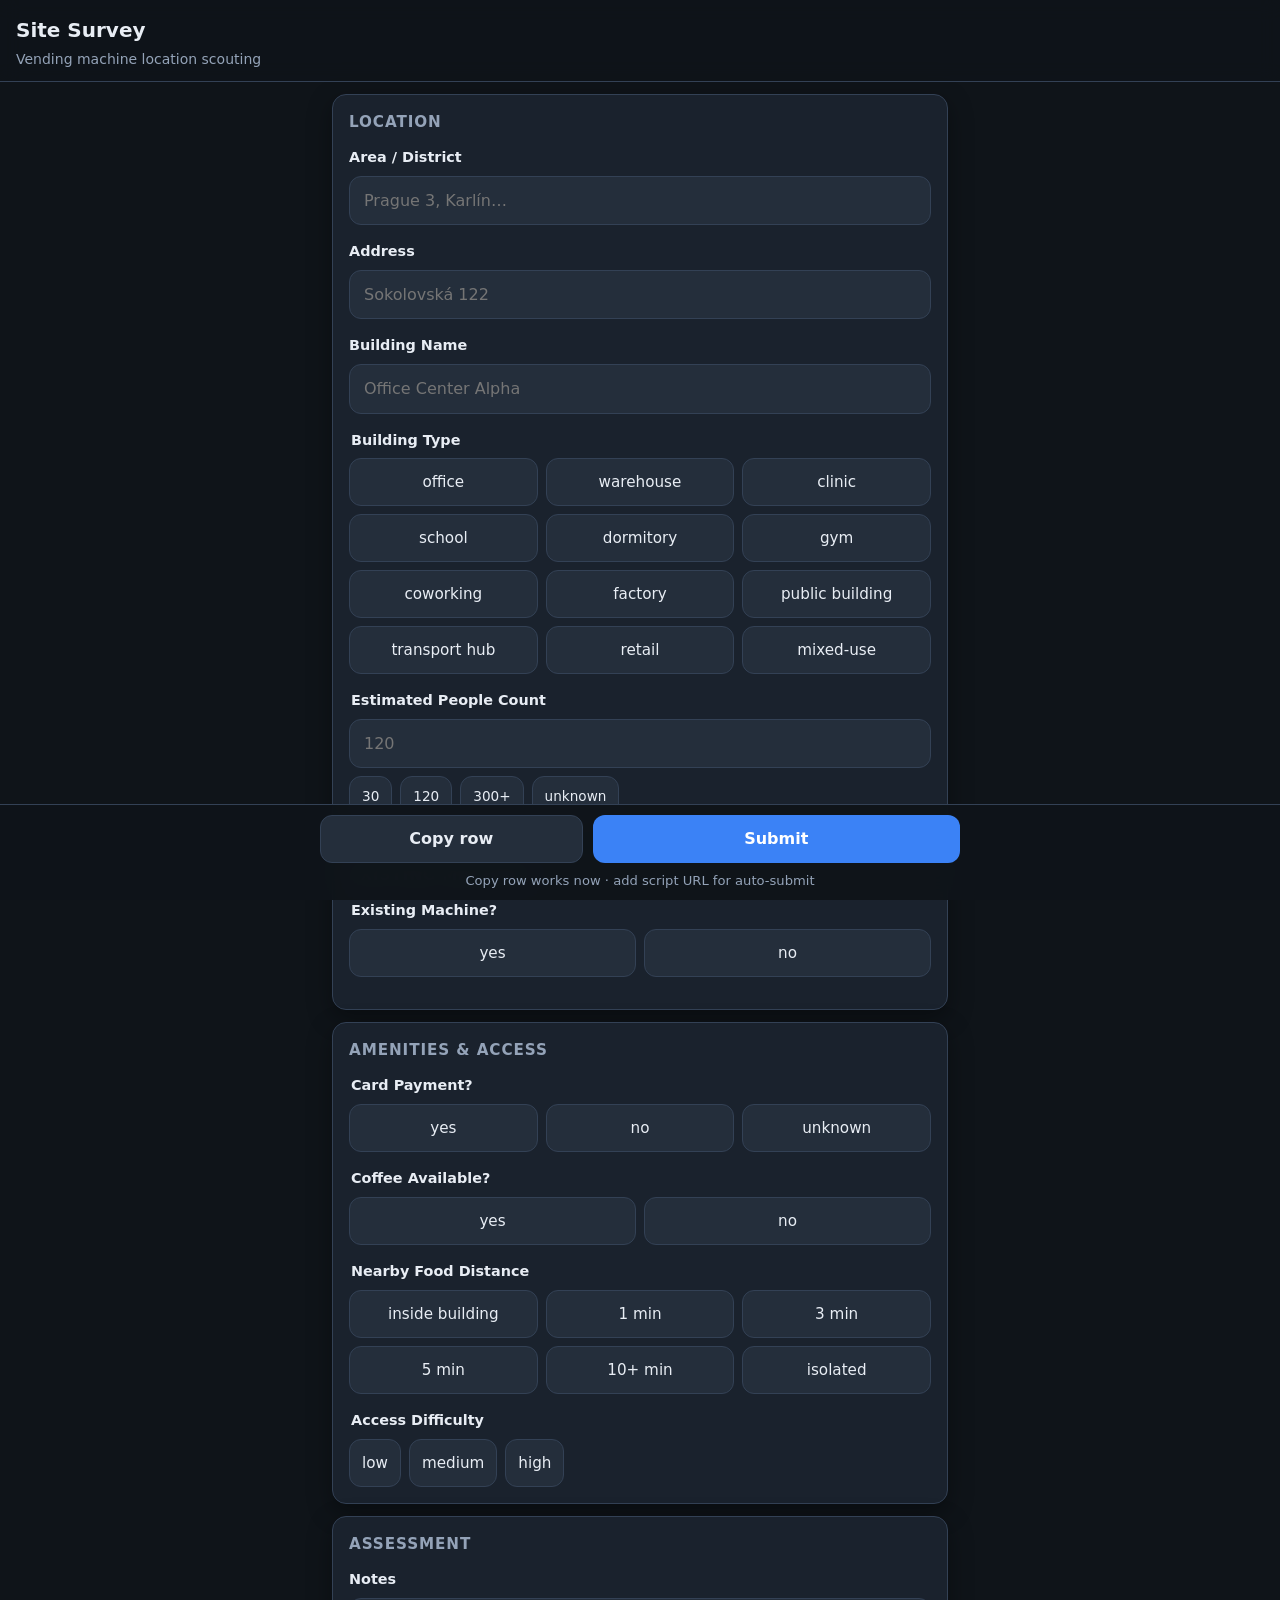
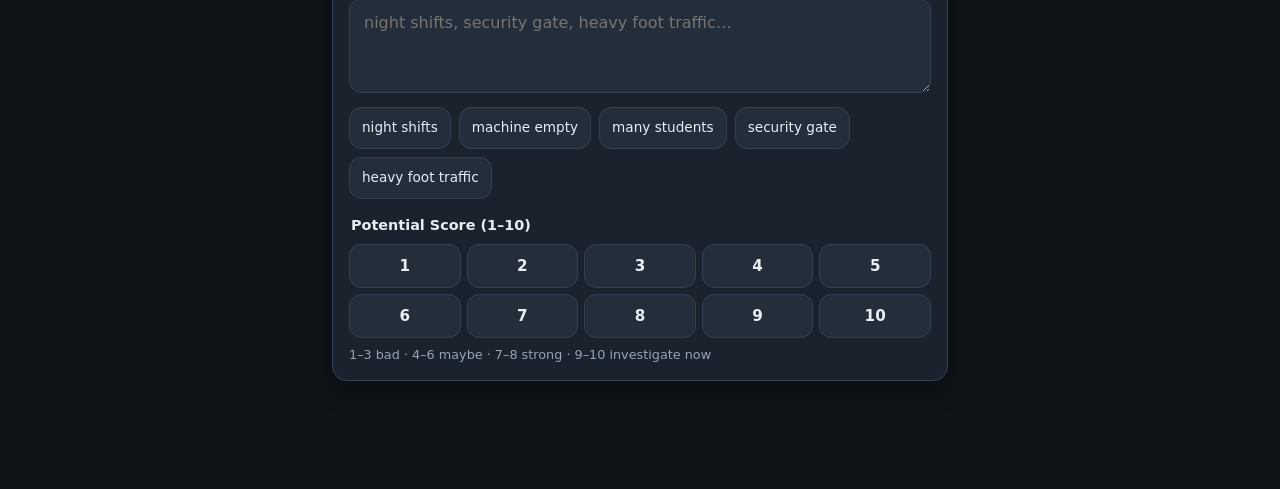
==== index.html @ 3f116559 "Add mobile vending site survey form" ====
<!DOCTYPE html>
<html lang="en">
<head>
  <meta charset="UTF-8">
  <meta name="viewport" content="width=device-width, initial-scale=1, viewport-fit=cover">
  <meta name="theme-color" content="#0f1419">
  <meta name="apple-mobile-web-app-capable" content="yes">
  <meta name="apple-mobile-web-app-status-bar-style" content="black-translucent">
  <title>Vending Site Survey</title>
  <link rel="stylesheet" href="assets/style.css">
</head>
<body>
  <header class="topbar">
    <div class="topbar-inner">
      <h1>Site Survey</h1>
      <p class="subtitle">Vending machine location scouting</p>
    </div>
    <div class="draft-badge hidden" id="draftBadge">Draft saved</div>
  </header>

  <main class="container">
    <form id="surveyForm" novalidate>
      <section class="card">
        <h2>Location</h2>

        <label class="field">
          <span class="label">Area / District</span>
          <input type="text" name="areaDistrict" autocomplete="address-level2" placeholder="Prague 3, Karlín…" required>
        </label>

        <label class="field">
          <span class="label">Address</span>
          <input type="text" name="address" autocomplete="street-address" placeholder="Sokolovská 122" required>
        </label>

        <label class="field">
          <span class="label">Building Name</span>
          <input type="text" name="buildingName" placeholder="Office Center Alpha">
        </label>

        <fieldset class="field">
          <legend class="label">Building Type</legend>
          <div class="chip-grid" data-name="buildingType" data-required="true">
            <button type="button" class="chip" data-value="office">office</button>
            <button type="button" class="chip" data-value="warehouse">warehouse</button>
            <button type="button" class="chip" data-value="clinic">clinic</button>
            <button type="button" class="chip" data-value="school">school</button>
            <button type="button" class="chip" data-value="dormitory">dormitory</button>
            <button type="button" class="chip" data-value="gym">gym</button>
            <button type="button" class="chip" data-value="coworking">coworking</button>
            <button type="button" class="chip" data-value="factory">factory</button>
            <button type="button" class="chip" data-value="public building">public building</button>
            <button type="button" class="chip" data-value="transport hub">transport hub</button>
            <button type="button" class="chip" data-value="retail">retail</button>
            <button type="button" class="chip" data-value="mixed-use">mixed-use</button>
          </div>
        </fieldset>

        <fieldset class="field">
          <legend class="label">Estimated People Count</legend>
          <input type="text" name="peopleCount" inputmode="numeric" placeholder="120">
          <div class="chip-row compact" data-name="peopleCountQuick">
            <button type="button" class="chip chip-sm" data-value="30">30</button>
            <button type="button" class="chip chip-sm" data-value="120">120</button>
            <button type="button" class="chip chip-sm" data-value="300+">300+</button>
            <button type="button" class="chip chip-sm" data-value="unknown">unknown</button>
          </div>
        </fieldset>
      </section>

      <section class="card">
        <h2>Existing Machine</h2>

        <fieldset class="field">
          <legend class="label">Existing Machine?</legend>
          <div class="chip-row" data-name="existingMachine" data-required="true">
            <button type="button" class="chip chip-toggle" data-value="yes">yes</button>
            <button type="button" class="chip chip-toggle" data-value="no">no</button>
          </div>
        </fieldset>

        <div class="conditional hidden" id="existingMachineFields">
          <label class="field">
            <span class="label">Operator Name</span>
            <input type="text" name="operatorName" placeholder="Delikomat, Coca-Cola…">
            <div class="chip-row compact">
              <button type="button" class="chip chip-sm preset" data-target="operatorName" data-value="unknown">unknown</button>
              <button type="button" class="chip chip-sm preset" data-target="operatorName" data-value="none">none</button>
            </div>
          </label>

          <fieldset class="field">
            <legend class="label">Machine Quality (1–5)</legend>
            <div class="score-row" data-name="machineQuality">
              <button type="button" class="score-btn" data-value="1" title="terrible">1</button>
              <button type="button" class="score-btn" data-value="2" title="weak">2</button>
              <button type="button" class="score-btn" data-value="3" title="acceptable">3</button>
              <button type="button" class="score-btn" data-value="4" title="good">4</button>
              <button type="button" class="score-btn" data-value="5" title="excellent">5</button>
            </div>
            <p class="hint" id="qualityHint">Tap a score</p>
          </fieldset>
        </div>
      </section>

      <section class="card">
        <h2>Amenities & Access</h2>

        <fieldset class="field">
          <legend class="label">Card Payment?</legend>
          <div class="chip-row" data-name="cardPayment" data-required="true">
            <button type="button" class="chip chip-toggle" data-value="yes">yes</button>
            <button type="button" class="chip chip-toggle" data-value="no">no</button>
            <button type="button" class="chip chip-toggle" data-value="unknown">unknown</button>
          </div>
        </fieldset>

        <fieldset class="field">
          <legend class="label">Coffee Available?</legend>
          <div class="chip-row" data-name="coffeeAvailable" data-required="true">
            <button type="button" class="chip chip-toggle" data-value="yes">yes</button>
            <button type="button" class="chip chip-toggle" data-value="no">no</button>
          </div>
        </fieldset>

        <fieldset class="field">
          <legend class="label">Nearby Food Distance</legend>
          <div class="chip-grid" data-name="nearbyFood" data-required="true">
            <button type="button" class="chip" data-value="inside building">inside building</button>
            <button type="button" class="chip" data-value="1 min">1 min</button>
            <button type="button" class="chip" data-value="3 min">3 min</button>
            <button type="button" class="chip" data-value="5 min">5 min</button>
            <button type="button" class="chip" data-value="10+ min">10+ min</button>
            <button type="button" class="chip" data-value="isolated">isolated</button>
          </div>
        </fieldset>

        <fieldset class="field">
          <legend class="label">Access Difficulty</legend>
          <div class="chip-row" data-name="accessDifficulty" data-required="true">
            <button type="button" class="chip chip-level chip-low" data-value="low">low</button>
            <button type="button" class="chip chip-level chip-med" data-value="medium">medium</button>
            <button type="button" class="chip chip-level chip-high" data-value="high">high</button>
          </div>
        </fieldset>
      </section>

      <section class="card">
        <h2>Assessment</h2>

        <label class="field">
          <span class="label">Notes</span>
          <textarea name="notes" rows="3" placeholder="night shifts, security gate, heavy foot traffic…"></textarea>
          <div class="chip-row compact wrap">
            <button type="button" class="chip chip-sm note-tag" data-value="night shifts">night shifts</button>
            <button type="button" class="chip chip-sm note-tag" data-value="machine empty">machine empty</button>
            <button type="button" class="chip chip-sm note-tag" data-value="many students">many students</button>
            <button type="button" class="chip chip-sm note-tag" data-value="security gate">security gate</button>
            <button type="button" class="chip chip-sm note-tag" data-value="heavy foot traffic">heavy foot traffic</button>
          </div>
        </label>

        <fieldset class="field">
          <legend class="label">Potential Score (1–10)</legend>
          <div class="score-row score-row-wide" data-name="potentialScore" data-required="true">
            <button type="button" class="score-btn score-potential" data-value="1">1</button>
            <button type="button" class="score-btn score-potential" data-value="2">2</button>
            <button type="button" class="score-btn score-potential" data-value="3">3</button>
            <button type="button" class="score-btn score-potential" data-value="4">4</button>
            <button type="button" class="score-btn score-potential" data-value="5">5</button>
            <button type="button" class="score-btn score-potential" data-value="6">6</button>
            <button type="button" class="score-btn score-potential" data-value="7">7</button>
            <button type="button" class="score-btn score-potential" data-value="8">8</button>
            <button type="button" class="score-btn score-potential" data-value="9">9</button>
            <button type="button" class="score-btn score-potential" data-value="10">10</button>
          </div>
          <p class="hint" id="potentialHint">1–3 bad · 4–6 maybe · 7–8 strong · 9–10 investigate now</p>
        </fieldset>
      </section>
    </form>
  </main>

  <footer class="action-bar">
    <div class="action-inner">
      <button type="button" class="btn btn-ghost" id="copyRowBtn">Copy row</button>
      <button type="submit" class="btn btn-primary" id="submitBtn" form="surveyForm">Submit</button>
    </div>
    <p class="status" id="statusMsg" aria-live="polite"></p>
  </footer>

  <div class="toast hidden" id="toast"></div>

  <script src="assets/config.js"></script>
  <script src="assets/app.js"></script>
</body>
</html>
---- assets/style.css ----
:root {
  --bg: #0f1419;
  --surface: #1a222d;
  --surface-2: #242e3b;
  --border: #334155;
  --text: #e8edf4;
  --muted: #94a3b8;
  --accent: #3b82f6;
  --accent-pressed: #2563eb;
  --success: #22c55e;
  --warn: #f59e0b;
  --danger: #ef4444;
  --radius: 14px;
  --tap: 48px;
  --shadow: 0 8px 24px rgba(0, 0, 0, 0.35);
  --safe-bottom: env(safe-area-inset-bottom, 0px);
}

*,
*::before,
*::after {
  box-sizing: border-box;
}

html {
  -webkit-text-size-adjust: 100%;
}

body {
  margin: 0;
  font-family: system-ui, -apple-system, "Segoe UI", Roboto, sans-serif;
  background: var(--bg);
  color: var(--text);
  line-height: 1.45;
  padding-bottom: calc(96px + var(--safe-bottom));
}

.topbar {
  position: sticky;
  top: 0;
  z-index: 10;
  background: rgba(15, 20, 25, 0.92);
  backdrop-filter: blur(10px);
  border-bottom: 1px solid var(--border);
  padding: 16px 16px 12px;
}

.topbar-inner h1 {
  margin: 0;
  font-size: 1.25rem;
  font-weight: 700;
}

.subtitle {
  margin: 4px 0 0;
  color: var(--muted);
  font-size: 0.875rem;
}

.draft-badge {
  display: inline-block;
  margin-top: 8px;
  padding: 4px 10px;
  border-radius: 999px;
  background: var(--surface-2);
  color: var(--muted);
  font-size: 0.75rem;
}

.container {
  max-width: 640px;
  margin: 0 auto;
  padding: 12px 12px 0;
}

.card {
  background: var(--surface);
  border: 1px solid var(--border);
  border-radius: var(--radius);
  padding: 16px;
  margin-bottom: 12px;
  box-shadow: var(--shadow);
}

.card h2 {
  margin: 0 0 14px;
  font-size: 0.95rem;
  text-transform: uppercase;
  letter-spacing: 0.06em;
  color: var(--muted);
}

.field {
  display: block;
  margin-bottom: 16px;
}

.field:last-child {
  margin-bottom: 0;
}

.label,
legend.label {
  display: block;
  margin-bottom: 8px;
  font-size: 0.9rem;
  font-weight: 600;
}

fieldset.field {
  border: 0;
  padding: 0;
  margin: 0 0 16px;
}

input[type="text"],
textarea {
  width: 100%;
  min-height: var(--tap);
  padding: 12px 14px;
  border: 1px solid var(--border);
  border-radius: 12px;
  background: var(--surface-2);
  color: var(--text);
  font: inherit;
  font-size: 16px;
}

textarea {
  min-height: 88px;
  resize: vertical;
}

input:focus,
textarea:focus {
  outline: 2px solid var(--accent);
  outline-offset: 1px;
}

input.invalid,
.group-invalid .chip,
.group-invalid .score-btn {
  border-color: var(--danger);
}

.chip-grid,
.chip-row {
  display: flex;
  flex-wrap: wrap;
  gap: 8px;
}

.chip-grid {
  display: grid;
  grid-template-columns: repeat(2, minmax(0, 1fr));
}

.chip-row.compact {
  margin-top: 8px;
}

.chip-row.wrap {
  margin-top: 8px;
}

.chip,
.score-btn {
  min-height: var(--tap);
  padding: 10px 12px;
  border: 1px solid var(--border);
  border-radius: 12px;
  background: var(--surface-2);
  color: var(--text);
  font: inherit;
  font-size: 0.95rem;
  cursor: pointer;
  touch-action: manipulation;
  -webkit-tap-highlight-color: transparent;
  transition: background 0.12s, border-color 0.12s, transform 0.08s;
}

.chip-sm {
  min-height: 40px;
  font-size: 0.85rem;
}

.chip:active,
.score-btn:active {
  transform: scale(0.97);
}

.chip.selected,
.score-btn.selected {
  background: var(--accent);
  border-color: var(--accent-pressed);
  color: #fff;
  font-weight: 600;
}

.chip-toggle.selected[data-value="yes"],
.chip-low.selected {
  background: #166534;
  border-color: #15803d;
}

.chip-toggle.selected[data-value="no"],
.chip-high.selected {
  background: #991b1b;
  border-color: #b91c1c;
}

.chip-med.selected {
  background: #92400e;
  border-color: #b45309;
}

.chip-row:not(.compact) .chip-toggle {
  flex: 1;
}

.score-row {
  display: grid;
  grid-template-columns: repeat(5, 1fr);
  gap: 6px;
}

.score-row-wide {
  grid-template-columns: repeat(5, 1fr);
}

.score-btn {
  min-height: 44px;
  padding: 0;
  font-weight: 700;
}

.score-potential.selected[data-value="1"],
.score-potential.selected[data-value="2"],
.score-potential.selected[data-value="3"] {
  background: var(--danger);
  border-color: #dc2626;
}

.score-potential.selected[data-value="4"],
.score-potential.selected[data-value="5"],
.score-potential.selected[data-value="6"] {
  background: var(--warn);
  border-color: #d97706;
  color: #111;
}

.score-potential.selected[data-value="7"],
.score-potential.selected[data-value="8"] {
  background: #059669;
  border-color: #047857;
}

.score-potential.selected[data-value="9"],
.score-potential.selected[data-value="10"] {
  background: var(--success);
  border-color: #16a34a;
}

.hint {
  margin: 8px 0 0;
  font-size: 0.8rem;
  color: var(--muted);
}

.conditional.hidden {
  display: none;
}

.action-bar {
  position: fixed;
  left: 0;
  right: 0;
  bottom: 0;
  z-index: 20;
  background: rgba(15, 20, 25, 0.96);
  backdrop-filter: blur(12px);
  border-top: 1px solid var(--border);
  padding: 10px 12px calc(10px + var(--safe-bottom));
}

.action-inner {
  max-width: 640px;
  margin: 0 auto;
  display: grid;
  grid-template-columns: 1fr 1.4fr;
  gap: 10px;
}

.btn {
  min-height: var(--tap);
  border: 0;
  border-radius: 12px;
  font: inherit;
  font-size: 1rem;
  font-weight: 700;
  cursor: pointer;
  touch-action: manipulation;
}

.btn-primary {
  background: var(--accent);
  color: #fff;
}

.btn-primary:disabled {
  opacity: 0.55;
  cursor: not-allowed;
}

.btn-ghost {
  background: var(--surface-2);
  color: var(--text);
  border: 1px solid var(--border);
}

.status {
  max-width: 640px;
  margin: 8px auto 0;
  min-height: 1.2em;
  text-align: center;
  font-size: 0.82rem;
  color: var(--muted);
}

.status.error {
  color: #fca5a5;
}

.status.success {
  color: #86efac;
}

.toast {
  position: fixed;
  left: 50%;
  bottom: calc(88px + var(--safe-bottom));
  transform: translateX(-50%);
  background: var(--surface-2);
  border: 1px solid var(--border);
  color: var(--text);
  padding: 10px 16px;
  border-radius: 999px;
  font-size: 0.9rem;
  box-shadow: var(--shadow);
  z-index: 30;
  white-space: nowrap;
}

.hidden {
  display: none !important;
}

@media (min-width: 480px) {
  .chip-grid {
    grid-template-columns: repeat(3, minmax(0, 1fr));
  }
}
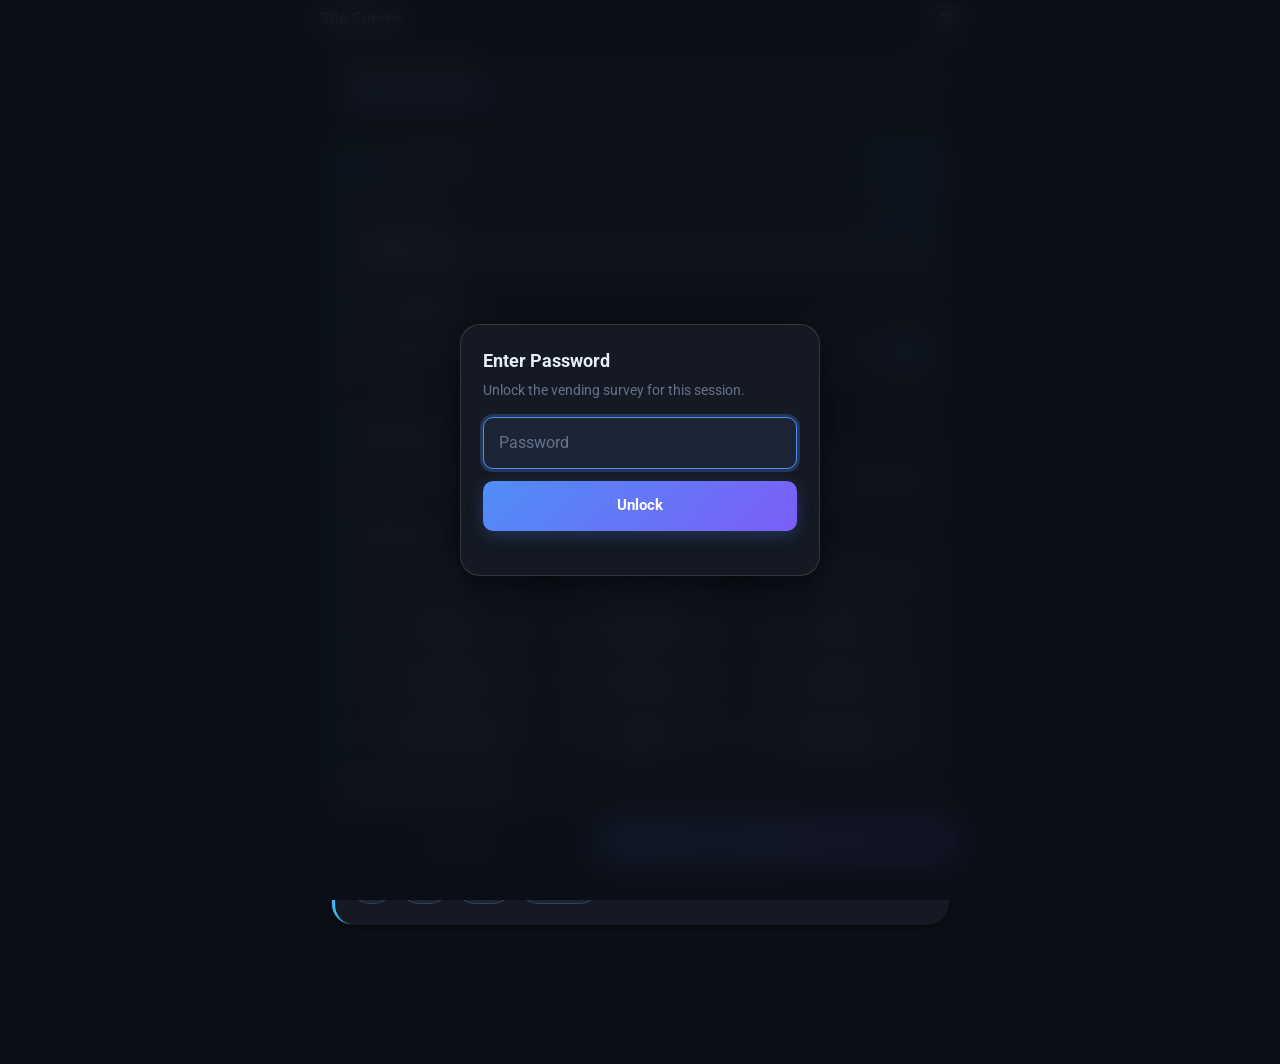
==== commit d9767427: "Update v1" ====
--- a/index.html
+++ b/index.html
@@ -3,38 +3,126 @@
 <head>
   <meta charset="UTF-8">
   <meta name="viewport" content="width=device-width, initial-scale=1, viewport-fit=cover">
-  <meta name="theme-color" content="#0f1419">
+  <meta name="theme-color" content="#0c0f16">
   <meta name="apple-mobile-web-app-capable" content="yes">
   <meta name="apple-mobile-web-app-status-bar-style" content="black-translucent">
   <title>Vending Site Survey</title>
+  <link rel="preconnect" href="https://fonts.googleapis.com">
+  <link rel="preconnect" href="https://fonts.gstatic.com" crossorigin>
+  <link href="https://fonts.googleapis.com/css2?family=Material+Symbols+Rounded:opsz,wght,FILL,GRAD@24,500,0,0&family=Roboto:wght@400;500;700;900&display=swap" rel="stylesheet">
   <link rel="stylesheet" href="assets/style.css">
 </head>
 <body>
+  <div class="auth-overlay hidden" id="authOverlay" role="dialog" aria-modal="true" aria-labelledby="authTitle">
+    <form class="auth-card" id="authForm">
+      <h2 id="authTitle">Enter Password</h2>
+      <p>Unlock the vending survey for this session.</p>
+      <input type="password" id="authPassword" autocomplete="current-password" placeholder="Password" required>
+      <button type="submit" class="btn btn-primary">Unlock</button>
+      <p class="auth-status" id="authStatus" aria-live="polite"></p>
+    </form>
+  </div>
+
   <header class="topbar">
     <div class="topbar-inner">
-      <h1>Site Survey</h1>
-      <p class="subtitle">Vending machine location scouting</p>
+      <div class="topbar-text">
+        <h1>Site Survey</h1>
+      </div>
+      <div class="draft-badge hidden" id="draftBadge">Draft saved</div>
+      <button type="button" class="settings-button" id="settingsToggle" aria-label="Open settings">
+        <span class="material-symbols-rounded">settings</span>
+      </button>
     </div>
-    <div class="draft-badge hidden" id="draftBadge">Draft saved</div>
   </header>
 
   <main class="container">
+    <section class="settings-panel hidden" id="settingsPanel" aria-label="Settings">
+      <div class="settings-header">
+        <div>
+          <h2>Settings</h2>
+          <p>Local preferences for this phone</p>
+        </div>
+      </div>
+
+      <label class="setting-row">
+        <span>
+          <strong>Required checks</strong>
+          <small>Block Next/Submit when required fields are empty</small>
+        </span>
+        <input type="checkbox" id="requiredCheckToggle" role="switch" checked>
+      </label>
+
+      <label class="setting-row">
+        <span>
+          <strong>Light mode</strong>
+          <small>Use brighter colors in daylight</small>
+        </span>
+        <input type="checkbox" id="themeToggle" role="switch">
+      </label>
+
+      <a class="settings-link" href="table.html">
+        <span>
+          <strong>Current table data</strong>
+          <small>Open Sheet1 rows on a separate page</small>
+        </span>
+        <span class="material-symbols-rounded">open_in_new</span>
+      </a>
+    </section>
+
     <form id="surveyForm" novalidate>
-      <section class="card">
-        <h2>Location</h2>
+      <div class="wizard-progress" aria-label="Survey progress">
+        <div class="progress-meta">
+          <span id="stepLabel">Step 1 of 4</span>
+          <span id="progressPercent">25%</span>
+        </div>
+        <div class="progress-track">
+          <div class="progress-fill" id="progressFill"></div>
+        </div>
+      </div>
+
+      <!-- Location -->
+      <section class="card card-location survey-step active" data-step-title="Location">
+        <div class="card-header">
+          <div class="card-icon loc" aria-hidden="true">
+            <span class="material-symbols-rounded">location_on</span>
+          </div>
+          <h2>Location</h2>
+        </div>
 
         <label class="field">
           <span class="label">Area / District</span>
-          <input type="text" name="areaDistrict" autocomplete="address-level2" placeholder="Prague 3, Karlín…" required>
+          <select name="areaDistrict" autocomplete="address-level2" required>
+            <option value="">Select area</option>
+            <option value="Prague 1">Prague 1</option>
+            <option value="Prague 2">Prague 2</option>
+            <option value="Prague 3">Prague 3</option>
+            <option value="Prague 4">Prague 4</option>
+            <option value="Prague 5">Prague 5</option>
+            <option value="Prague 6">Prague 6</option>
+            <option value="Prague 7">Prague 7</option>
+            <option value="Prague 8">Prague 8</option>
+            <option value="Prague 9">Prague 9</option>
+            <option value="Prague 10">Prague 10</option>
+            <option value="Karlin">Karlin</option>
+            <option value="Vysocany">Vysocany</option>
+            <option value="Smichov">Smichov</option>
+          </select>
         </label>
 
         <label class="field">
-          <span class="label">Address</span>
-          <input type="text" name="address" autocomplete="street-address" placeholder="Sokolovská 122" required>
+          <span class="label">GPS Coordinates</span>
+          <div class="input-action">
+            <input type="text" name="address" inputmode="decimal"
+                   placeholder="50.087465, 14.421254" required>
+            <button type="button" class="icon-action" id="gpsBtn" aria-label="Use current GPS location">
+              <span class="material-symbols-rounded">my_location</span>
+            </button>
+          </div>
+          <p class="hint">Uses phone GPS. Requires location permission.</p>
         </label>
 
         <label class="field">
-          <span class="label">Building Name</span>
+          <span class="label">Building Name <span style="font-weight:400;color:var(--muted)">(optional)</span></span>
           <input type="text" name="buildingName" placeholder="Office Center Alpha">
         </label>
 
@@ -49,7 +137,7 @@
             <button type="button" class="chip" data-value="gym">gym</button>
             <button type="button" class="chip" data-value="coworking">coworking</button>
             <button type="button" class="chip" data-value="factory">factory</button>
-            <button type="button" class="chip" data-value="public building">public building</button>
+            <button type="button" class="chip" data-value="public building">public</button>
             <button type="button" class="chip" data-value="transport hub">transport hub</button>
             <button type="button" class="chip" data-value="retail">retail</button>
             <button type="button" class="chip" data-value="mixed-use">mixed-use</button>
@@ -58,7 +146,7 @@
 
         <fieldset class="field">
           <legend class="label">Estimated People Count</legend>
-          <input type="text" name="peopleCount" inputmode="numeric" placeholder="120">
+          <input type="text" name="peopleCount" inputmode="numeric" placeholder="e.g. 120">
           <div class="chip-row compact" data-name="peopleCountQuick">
             <button type="button" class="chip chip-sm" data-value="30">30</button>
             <button type="button" class="chip chip-sm" data-value="120">120</button>
@@ -68,21 +156,33 @@
         </fieldset>
       </section>
 
-      <section class="card">
-        <h2>Existing Machine</h2>
-
-        <fieldset class="field">
-          <legend class="label">Existing Machine?</legend>
+      <!-- Existing Machine -->
+      <section class="card card-machine survey-step" data-step-title="Machine">
+        <div class="card-header">
+          <div class="card-icon mach" aria-hidden="true">
+            <span class="material-symbols-rounded">precision_manufacturing</span>
+          </div>
+          <h2>Existing Machine</h2>
+        </div>
+
+        <fieldset class="field">
+          <legend class="label">Machine present?</legend>
           <div class="chip-row" data-name="existingMachine" data-required="true">
-            <button type="button" class="chip chip-toggle" data-value="yes">yes</button>
-            <button type="button" class="chip chip-toggle" data-value="no">no</button>
-          </div>
-        </fieldset>
-
-        <div class="conditional hidden" id="existingMachineFields">
+            <button type="button" class="chip chip-toggle" data-value="yes">
+              <span class="material-symbols-rounded chip-icon">check_circle</span>
+              Yes
+            </button>
+            <button type="button" class="chip chip-toggle" data-value="no">
+              <span class="material-symbols-rounded chip-icon">cancel</span>
+              No
+            </button>
+          </div>
+        </fieldset>
+
+        <div class="conditional collapsed" id="existingMachineFields">
           <label class="field">
             <span class="label">Operator Name</span>
-            <input type="text" name="operatorName" placeholder="Delikomat, Coca-Cola…">
+            <input type="text" name="operatorName" placeholder="Delikomat, Coca-Cola...">
             <div class="chip-row compact">
               <button type="button" class="chip chip-sm preset" data-target="operatorName" data-value="unknown">unknown</button>
               <button type="button" class="chip chip-sm preset" data-target="operatorName" data-value="none">none</button>
@@ -90,7 +190,7 @@
           </label>
 
           <fieldset class="field">
-            <legend class="label">Machine Quality (1–5)</legend>
+            <legend class="label">Machine Quality</legend>
             <div class="score-row" data-name="machineQuality">
               <button type="button" class="score-btn" data-value="1" title="terrible">1</button>
               <button type="button" class="score-btn" data-value="2" title="weak">2</button>
@@ -98,28 +198,49 @@
               <button type="button" class="score-btn" data-value="4" title="good">4</button>
               <button type="button" class="score-btn" data-value="5" title="excellent">5</button>
             </div>
-            <p class="hint" id="qualityHint">Tap a score</p>
+            <p class="hint" id="qualityHint">1 terrible to 5 excellent</p>
           </fieldset>
         </div>
       </section>
 
-      <section class="card">
-        <h2>Amenities & Access</h2>
+      <!-- Amenities and Access -->
+      <section class="card card-amenities survey-step" data-step-title="Access">
+        <div class="card-header">
+          <div class="card-icon amen" aria-hidden="true">
+            <span class="material-symbols-rounded">coffee</span>
+          </div>
+          <h2>Amenities &amp; Access</h2>
+        </div>
 
         <fieldset class="field">
           <legend class="label">Card Payment?</legend>
           <div class="chip-row" data-name="cardPayment" data-required="true">
-            <button type="button" class="chip chip-toggle" data-value="yes">yes</button>
-            <button type="button" class="chip chip-toggle" data-value="no">no</button>
-            <button type="button" class="chip chip-toggle" data-value="unknown">unknown</button>
+            <button type="button" class="chip chip-toggle" data-value="yes">
+              <span class="material-symbols-rounded chip-icon">check_circle</span>
+              Yes
+            </button>
+            <button type="button" class="chip chip-toggle" data-value="no">
+              <span class="material-symbols-rounded chip-icon">cancel</span>
+              No
+            </button>
+            <button type="button" class="chip chip-toggle" data-value="unknown">
+              <span class="material-symbols-rounded chip-icon">help</span>
+              Unknown
+            </button>
           </div>
         </fieldset>
 
         <fieldset class="field">
           <legend class="label">Coffee Available?</legend>
           <div class="chip-row" data-name="coffeeAvailable" data-required="true">
-            <button type="button" class="chip chip-toggle" data-value="yes">yes</button>
-            <button type="button" class="chip chip-toggle" data-value="no">no</button>
+            <button type="button" class="chip chip-toggle" data-value="yes">
+              <span class="material-symbols-rounded chip-icon">check_circle</span>
+              Yes
+            </button>
+            <button type="button" class="chip chip-toggle" data-value="no">
+              <span class="material-symbols-rounded chip-icon">cancel</span>
+              No
+            </button>
           </div>
         </fieldset>
 
@@ -138,19 +259,25 @@
         <fieldset class="field">
           <legend class="label">Access Difficulty</legend>
           <div class="chip-row" data-name="accessDifficulty" data-required="true">
-            <button type="button" class="chip chip-level chip-low" data-value="low">low</button>
-            <button type="button" class="chip chip-level chip-med" data-value="medium">medium</button>
-            <button type="button" class="chip chip-level chip-high" data-value="high">high</button>
+            <button type="button" class="chip chip-level chip-low" data-value="low">Low</button>
+            <button type="button" class="chip chip-level chip-med" data-value="medium">Medium</button>
+            <button type="button" class="chip chip-level chip-high" data-value="high">High</button>
           </div>
         </fieldset>
       </section>
 
-      <section class="card">
-        <h2>Assessment</h2>
+      <!-- Assessment -->
+      <section class="card card-assessment survey-step" data-step-title="Assessment">
+        <div class="card-header">
+          <div class="card-icon rate" aria-hidden="true">
+            <span class="material-symbols-rounded">grade</span>
+          </div>
+          <h2>Assessment</h2>
+        </div>
 
         <label class="field">
-          <span class="label">Notes</span>
-          <textarea name="notes" rows="3" placeholder="night shifts, security gate, heavy foot traffic…"></textarea>
+          <span class="label">Notes <span style="font-weight:400;color:var(--muted)">(optional)</span></span>
+          <textarea name="notes" rows="3" placeholder="night shifts, security gate, heavy foot traffic..."></textarea>
           <div class="chip-row compact wrap">
             <button type="button" class="chip chip-sm note-tag" data-value="night shifts">night shifts</button>
             <button type="button" class="chip chip-sm note-tag" data-value="machine empty">machine empty</button>
@@ -161,7 +288,7 @@
         </label>
 
         <fieldset class="field">
-          <legend class="label">Potential Score (1–10)</legend>
+          <legend class="label">Potential Score</legend>
           <div class="score-row score-row-wide" data-name="potentialScore" data-required="true">
             <button type="button" class="score-btn score-potential" data-value="1">1</button>
             <button type="button" class="score-btn score-potential" data-value="2">2</button>
@@ -174,16 +301,27 @@
             <button type="button" class="score-btn score-potential" data-value="9">9</button>
             <button type="button" class="score-btn score-potential" data-value="10">10</button>
           </div>
-          <p class="hint" id="potentialHint">1–3 bad · 4–6 maybe · 7–8 strong · 9–10 investigate now</p>
+          <p class="hint" id="potentialHint">1-3 bad / 4-6 maybe / 7-8 strong / 9-10 investigate now</p>
         </fieldset>
       </section>
+
     </form>
   </main>
 
   <footer class="action-bar">
     <div class="action-inner">
-      <button type="button" class="btn btn-ghost" id="copyRowBtn">Copy row</button>
-      <button type="submit" class="btn btn-primary" id="submitBtn" form="surveyForm">Submit</button>
+      <button type="button" class="btn btn-secondary" id="backBtn">
+        <span class="material-symbols-rounded btn-icon">arrow_back</span>
+        Back
+      </button>
+      <button type="button" class="btn btn-primary" id="nextBtn">
+        Next
+        <span class="material-symbols-rounded btn-icon">arrow_forward</span>
+      </button>
+      <button type="submit" class="btn btn-primary" id="submitBtn" form="surveyForm">
+        <span class="material-symbols-rounded btn-icon">send</span>
+        Submit
+      </button>
     </div>
     <p class="status" id="statusMsg" aria-live="polite"></p>
   </footer>
--- a/assets/style.css
+++ b/assets/style.css
@@ -1,222 +1,826 @@
 :root {
-  --bg: #0f1419;
-  --surface: #1a222d;
-  --surface-2: #242e3b;
-  --border: #334155;
-  --text: #e8edf4;
-  --muted: #94a3b8;
-  --accent: #3b82f6;
-  --accent-pressed: #2563eb;
-  --success: #22c55e;
-  --warn: #f59e0b;
-  --danger: #ef4444;
-  --radius: 14px;
-  --tap: 48px;
-  --shadow: 0 8px 24px rgba(0, 0, 0, 0.35);
+  --bg: #0c0f16;
+  --surface: #141923;
+  --surface-2: #1c2535;
+  --surface-3: #222d40;
+  --border: rgba(255, 255, 255, 0.07);
+  --border-strong: rgba(255, 255, 255, 0.13);
+  --highlight: rgba(255, 255, 255, 0.04);
+  --text: #e8eef8;
+  --text-dim: #c4cfe4;
+  --muted: #64748b;
+  --accent: #4f8ef7;
+  --accent-glow: rgba(79, 142, 247, 0.25);
+  --accent-gradient: linear-gradient(135deg, #4f8ef7, #7b5ef8);
+  --topbar-bg: rgba(12, 15, 22, 0.88);
+  --panel-bg: rgba(20, 25, 35, 0.78);
+  --action-bg: rgba(12, 15, 22, 0.93);
+  --success: #34d399;
+  --success-dim: rgba(52, 211, 153, 0.15);
+  --warn: #fbbf24;
+  --warn-dim: rgba(251, 191, 36, 0.15);
+  --danger: #f87171;
+  --danger-dim: rgba(248, 113, 113, 0.15);
+  --green-full: #059669;
+  --green-deep: #064e3b;
+  --red-full: #dc2626;
+  --red-deep: #7f1d1d;
+  --amber-full: #d97706;
+  --amber-deep: #78350f;
+  --radius-sm: 10px;
+  --radius: 16px;
+  --radius-lg: 20px;
+  --tap: 50px;
   --safe-bottom: env(safe-area-inset-bottom, 0px);
-}
-
-*,
-*::before,
-*::after {
-  box-sizing: border-box;
-}
+  --shadow-card: 0 2px 12px rgba(0, 0, 0, 0.5), 0 0 0 1px var(--border);
+  --shadow-float: 0 8px 32px rgba(0, 0, 0, 0.6);
+}
+
+body[data-theme="light"] {
+  --bg: #f7f9fc;
+  --surface: #ffffff;
+  --surface-2: #f1f5f9;
+  --surface-3: #e2e8f0;
+  --border: rgba(15, 23, 42, 0.10);
+  --border-strong: rgba(15, 23, 42, 0.18);
+  --text: #0f172a;
+  --text-dim: #334155;
+  --muted: #667085;
+  --accent: #2563eb;
+  --accent-glow: rgba(37, 99, 235, 0.18);
+  --accent-gradient: linear-gradient(135deg, #2563eb, #7c3aed);
+  --success: #047857;
+  --warn: #b45309;
+  --danger: #dc2626;
+  --topbar-bg: rgba(255, 255, 255, 0.92);
+  --panel-bg: rgba(255, 255, 255, 0.96);
+  --action-bg: rgba(255, 255, 255, 0.94);
+  --shadow-card: 0 8px 24px rgba(15, 23, 42, 0.07), 0 0 0 1px var(--border);
+  --shadow-float: 0 12px 36px rgba(15, 23, 42, 0.16);
+}
+
+*, *::before, *::after { box-sizing: border-box; }
 
 html {
   -webkit-text-size-adjust: 100%;
+  scroll-behavior: smooth;
 }
 
 body {
   margin: 0;
-  font-family: system-ui, -apple-system, "Segoe UI", Roboto, sans-serif;
+  font-family: 'Roboto', system-ui, -apple-system, sans-serif;
   background: var(--bg);
   color: var(--text);
-  line-height: 1.45;
-  padding-bottom: calc(96px + var(--safe-bottom));
-}
+  line-height: 1.5;
+  padding-bottom: calc(128px + var(--safe-bottom));
+  -webkit-font-smoothing: antialiased;
+}
+
+.material-symbols-rounded {
+  font-family: 'Material Symbols Rounded';
+  font-feature-settings: 'liga';
+  -webkit-font-feature-settings: 'liga';
+  font-style: normal;
+  font-variation-settings: 'FILL' 0, 'wght' 500, 'GRAD' 0, 'opsz' 24;
+  font-weight: normal;
+  letter-spacing: normal;
+  line-height: 1;
+  text-transform: none;
+  white-space: nowrap;
+  word-wrap: normal;
+  -webkit-font-smoothing: antialiased;
+}
+
+/* Topbar */
 
 .topbar {
   position: sticky;
   top: 0;
   z-index: 10;
-  background: rgba(15, 20, 25, 0.92);
-  backdrop-filter: blur(10px);
+  background: var(--topbar-bg);
+  backdrop-filter: blur(20px) saturate(1.6);
+  -webkit-backdrop-filter: blur(20px) saturate(1.6);
   border-bottom: 1px solid var(--border);
-  padding: 16px 16px 12px;
-}
-
-.topbar-inner h1 {
+  padding: 0 10px;
+}
+
+.topbar-inner {
+  max-width: 640px;
+  margin: 0 auto;
+  display: flex;
+  align-items: center;
+  gap: 8px;
+  min-height: 38px;
+  padding: 4px 0;
+}
+
+.topbar-text h1 {
   margin: 0;
-  font-size: 1.25rem;
+  font-size: 1rem;
   font-weight: 700;
-}
-
-.subtitle {
-  margin: 4px 0 0;
-  color: var(--muted);
-  font-size: 0.875rem;
+  letter-spacing: 0;
+  line-height: 1;
+}
+
+.topbar-text {
+  min-width: 0;
+  flex: 1;
+}
+
+.topbar-text h1 {
+  overflow: hidden;
+  text-overflow: ellipsis;
+  white-space: nowrap;
 }
 
 .draft-badge {
-  display: inline-block;
-  margin-top: 8px;
-  padding: 4px 10px;
+  display: inline-flex;
+  align-items: center;
+  gap: 4px;
+  margin-left: auto;
+  padding: 3px 7px;
   border-radius: 999px;
+  background: rgba(79, 142, 247, 0.1);
+  border: 1px solid rgba(79, 142, 247, 0.25);
+  color: var(--accent);
+  font-size: 0.66rem;
+  font-weight: 600;
+  letter-spacing: 0.02em;
+}
+
+.draft-badge::before {
+  content: '';
+  width: 5px;
+  height: 5px;
+  border-radius: 50%;
+  background: var(--accent);
+}
+
+.settings-button {
+  width: 30px;
+  height: 30px;
+  border: 1px solid var(--border-strong);
+  border-radius: 8px;
   background: var(--surface-2);
-  color: var(--muted);
-  font-size: 0.75rem;
-}
+  color: var(--text-dim);
+  cursor: pointer;
+  display: inline-flex;
+  align-items: center;
+  justify-content: center;
+  flex-shrink: 0;
+  touch-action: manipulation;
+  -webkit-tap-highlight-color: transparent;
+}
+
+.settings-button .material-symbols-rounded {
+  font-size: 1rem;
+}
+
+body[data-theme="light"] .settings-button {
+  background: #ffffff;
+  color: #475569;
+  box-shadow: 0 1px 3px rgba(15, 23, 42, 0.08);
+}
+
+/* Layout */
 
 .container {
   max-width: 640px;
   margin: 0 auto;
-  padding: 12px 12px 0;
-}
-
-.card {
-  background: var(--surface);
+  padding: 10px 12px 0;
+}
+
+/* Settings */
+
+.settings-panel {
+  margin-bottom: 12px;
+  padding: 16px;
   border: 1px solid var(--border);
   border-radius: var(--radius);
-  padding: 16px;
+  background: var(--panel-bg);
+  box-shadow: var(--shadow-card);
+}
+
+.settings-header {
   margin-bottom: 12px;
-  box-shadow: var(--shadow);
+}
+
+.settings-header h2 {
+  margin: 0;
+  font-size: 0.95rem;
+  font-weight: 800;
+  letter-spacing: 0.01em;
+}
+
+.settings-header p {
+  margin: 2px 0 0;
+  color: var(--muted);
+  font-size: 0.8rem;
+}
+
+.setting-row {
+  min-height: 58px;
+  padding: 10px 0;
+  border-top: 1px solid var(--border);
+  display: flex;
+  align-items: center;
+  justify-content: space-between;
+  gap: 16px;
+}
+
+.setting-row strong {
+  display: block;
+  color: var(--text);
+  font-size: 0.9rem;
+  font-weight: 700;
+}
+
+.setting-row small {
+  display: block;
+  margin-top: 2px;
+  color: var(--muted);
+  font-size: 0.76rem;
+}
+
+.setting-row input[type="checkbox"] {
+  width: 48px;
+  height: 28px;
+  margin: 0;
+  appearance: none;
+  -webkit-appearance: none;
+  border: 1px solid var(--border-strong);
+  border-radius: 999px;
+  background: var(--surface-3);
+  position: relative;
+  cursor: pointer;
+  flex-shrink: 0;
+  transition: background 0.15s, border-color 0.15s;
+}
+
+.setting-row input[type="checkbox"]::after {
+  content: '';
+  position: absolute;
+  top: 3px;
+  left: 3px;
+  width: 20px;
+  height: 20px;
+  border-radius: 50%;
+  background: var(--text-dim);
+  transition: transform 0.15s, background 0.15s;
+}
+
+.setting-row input[type="checkbox"]:checked {
+  background: var(--accent-gradient);
+  border-color: transparent;
+}
+
+.setting-row input[type="checkbox"]:checked::after {
+  transform: translateX(20px);
+  background: #fff;
+}
+
+.settings-link {
+  padding-top: 12px;
+  border-top: 1px solid var(--border);
+  display: flex;
+  align-items: center;
+  justify-content: space-between;
+  gap: 12px;
+  color: inherit;
+  text-decoration: none;
+}
+
+.settings-link strong {
+  display: block;
+  color: var(--text);
+  font-size: 0.9rem;
+  font-weight: 700;
+}
+
+.settings-link small {
+  display: block;
+  margin-top: 2px;
+  color: var(--muted);
+  font-size: 0.76rem;
+}
+
+.settings-link > .material-symbols-rounded {
+  color: var(--accent);
+  font-size: 1.15rem;
+}
+
+.btn-small {
+  min-height: 38px;
+  padding: 0 12px;
+  font-size: 0.84rem;
+  flex-shrink: 0;
+}
+
+.table-scroll {
+  max-height: 360px;
+  margin-top: 12px;
+  overflow: auto;
+  border: 1px solid var(--border);
+  border-radius: var(--radius-sm);
+  background: var(--surface);
+}
+
+.data-table {
+  width: max-content;
+  min-width: 100%;
+  border-collapse: collapse;
+  font-size: 0.78rem;
+}
+
+.data-table th,
+.data-table td {
+  max-width: 180px;
+  padding: 9px 10px;
+  border-bottom: 1px solid var(--border);
+  border-right: 1px solid var(--border);
+  text-align: left;
+  vertical-align: top;
+  white-space: nowrap;
+}
+
+.data-table th {
+  position: sticky;
+  top: 0;
+  z-index: 1;
+  background: var(--surface-2);
+  color: var(--text);
+  font-weight: 800;
+}
+
+.data-table td {
+  color: var(--text-dim);
+}
+
+.data-table tr:last-child td {
+  border-bottom: 0;
+}
+
+/* Wizard progress */
+
+.wizard-progress {
+  margin-bottom: 12px;
+  padding: 14px 14px 12px;
+  border: 1px solid var(--border);
+  border-radius: var(--radius);
+  background: var(--panel-bg);
+  box-shadow: var(--shadow-card);
+}
+
+.progress-meta {
+  display: flex;
+  justify-content: space-between;
+  align-items: center;
+  gap: 12px;
+  margin-bottom: 10px;
+  color: var(--text-dim);
+  font-size: 0.82rem;
+  font-weight: 700;
+  letter-spacing: 0.01em;
+}
+
+.progress-meta span:last-child {
+  color: var(--accent);
+}
+
+.progress-track {
+  height: 8px;
+  overflow: hidden;
+  border-radius: 999px;
+  background: var(--surface-3);
+}
+
+.progress-fill {
+  width: 25%;
+  height: 100%;
+  border-radius: inherit;
+  background: var(--accent-gradient);
+  box-shadow: 0 0 16px var(--accent-glow);
+  transition: width 0.24s ease;
+}
+
+/* Cards */
+
+.card {
+  --section-color: var(--accent);
+  --section-soft: rgba(79, 142, 247, 0.14);
+  background: var(--surface);
+  border-radius: var(--radius-lg);
+  padding: 20px 16px;
+  margin-bottom: 12px;
+  box-shadow: var(--shadow-card);
+  position: relative;
+  overflow: hidden;
+  border-left: 3px solid var(--section-color);
+}
+
+.survey-step {
+  display: none;
+}
+
+.survey-step.active {
+  display: block;
+  animation: stepIn 0.18s ease-out;
+}
+
+@keyframes stepIn {
+  from {
+    opacity: 0;
+    transform: translateY(8px);
+  }
+  to {
+    opacity: 1;
+    transform: translateY(0);
+  }
+}
+
+.card::before {
+  content: '';
+  position: absolute;
+  inset: 0 0 auto;
+  height: 1px;
+  background: linear-gradient(90deg, transparent, rgba(255,255,255,0.09), transparent);
+  pointer-events: none;
+}
+
+.card::after {
+  content: '';
+  position: absolute;
+  top: -40px;
+  right: -60px;
+  width: 150px;
+  height: 150px;
+  border-radius: 50%;
+  background: var(--section-soft);
+  filter: blur(26px);
+  pointer-events: none;
+}
+
+.card-location {
+  --section-color: #38bdf8;
+  --section-soft: rgba(56, 189, 248, 0.14);
+}
+
+.card-machine {
+  --section-color: #f59e0b;
+  --section-soft: rgba(245, 158, 11, 0.14);
+}
+
+.card-amenities {
+  --section-color: #10b981;
+  --section-soft: rgba(16, 185, 129, 0.14);
+}
+
+.card-assessment {
+  --section-color: #a78bfa;
+  --section-soft: rgba(167, 139, 250, 0.14);
+}
+
+body[data-theme="light"] .card-location {
+  --section-color: #0284c7;
+  --section-soft: rgba(2, 132, 199, 0.10);
+}
+
+body[data-theme="light"] .card-machine {
+  --section-color: #b45309;
+  --section-soft: rgba(180, 83, 9, 0.10);
+}
+
+body[data-theme="light"] .card-amenities {
+  --section-color: #047857;
+  --section-soft: rgba(4, 120, 87, 0.10);
+}
+
+body[data-theme="light"] .card-assessment {
+  --section-color: #7c3aed;
+  --section-soft: rgba(124, 58, 237, 0.10);
+}
+
+.card-header {
+  display: flex;
+  align-items: center;
+  gap: 10px;
+  margin-bottom: 20px;
+}
+
+.card-icon {
+  width: 30px;
+  height: 30px;
+  border-radius: 8px;
+  display: flex;
+  align-items: center;
+  justify-content: center;
+  color: var(--section-color);
+  flex-shrink: 0;
+  border: 1px solid var(--section-soft);
+}
+
+.card-icon .material-symbols-rounded {
+  font-size: 1.15rem;
+}
+
+.card-icon.loc,
+.card-icon.mach,
+.card-icon.amen,
+.card-icon.rate {
+  background: var(--section-soft);
 }
 
 .card h2 {
-  margin: 0 0 14px;
-  font-size: 0.95rem;
+  margin: 0;
+  font-size: 0.85rem;
+  font-weight: 700;
   text-transform: uppercase;
-  letter-spacing: 0.06em;
-  color: var(--muted);
-}
+  letter-spacing: 0.07em;
+  color: var(--text-dim);
+}
+
+/* Fields */
 
 .field {
   display: block;
-  margin-bottom: 16px;
-}
-
-.field:last-child {
-  margin-bottom: 0;
-}
-
-.label,
-legend.label {
-  display: block;
-  margin-bottom: 8px;
-  font-size: 0.9rem;
-  font-weight: 600;
-}
+  margin-bottom: 18px;
+}
+
+.field:last-child { margin-bottom: 0; }
 
 fieldset.field {
   border: 0;
   padding: 0;
-  margin: 0 0 16px;
-}
+  margin: 0 0 18px;
+}
+
+fieldset.field:last-child { margin-bottom: 0; }
+
+.label, legend.label {
+  display: block;
+  margin-bottom: 9px;
+  font-size: 0.85rem;
+  font-weight: 600;
+  color: var(--text-dim);
+  letter-spacing: 0.01em;
+}
+
+/* Inputs */
 
 input[type="text"],
+input[type="password"],
+select,
 textarea {
   width: 100%;
   min-height: var(--tap);
-  padding: 12px 14px;
-  border: 1px solid var(--border);
-  border-radius: 12px;
+  padding: 13px 15px;
+  border: 1px solid var(--border-strong);
+  border-radius: var(--radius-sm);
   background: var(--surface-2);
   color: var(--text);
   font: inherit;
   font-size: 16px;
+  font-weight: 500;
+  transition: border-color 0.15s, box-shadow 0.15s;
+  -webkit-appearance: none;
+}
+
+select {
+  appearance: none;
+  background-image:
+    linear-gradient(45deg, transparent 50%, var(--muted) 50%),
+    linear-gradient(135deg, var(--muted) 50%, transparent 50%);
+  background-position:
+    calc(100% - 20px) 22px,
+    calc(100% - 14px) 22px;
+  background-repeat: no-repeat;
+  background-size: 6px 6px, 6px 6px;
+  padding-right: 44px;
 }
 
 textarea {
-  min-height: 88px;
+  min-height: 90px;
   resize: vertical;
+  line-height: 1.5;
 }
 
 input:focus,
+select:focus,
 textarea:focus {
-  outline: 2px solid var(--accent);
-  outline-offset: 1px;
+  outline: none;
+  border-color: var(--accent);
+  box-shadow: 0 0 0 3px var(--accent-glow);
 }
 
 input.invalid,
-.group-invalid .chip,
-.group-invalid .score-btn {
+select.invalid {
   border-color: var(--danger);
-}
-
-.chip-grid,
+  box-shadow: 0 0 0 3px var(--danger-dim);
+}
+
+input::placeholder,
+textarea::placeholder {
+  color: var(--muted);
+  font-weight: 400;
+}
+
+.input-action {
+  display: grid;
+  grid-template-columns: minmax(0, 1fr) var(--tap);
+  gap: 8px;
+}
+
+.icon-action {
+  width: var(--tap);
+  min-height: var(--tap);
+  border: 1px solid rgba(79, 142, 247, 0.28);
+  border-radius: var(--radius-sm);
+  background: rgba(79, 142, 247, 0.12);
+  color: #93c5fd;
+  cursor: pointer;
+  display: inline-flex;
+  align-items: center;
+  justify-content: center;
+  touch-action: manipulation;
+  -webkit-tap-highlight-color: transparent;
+  transition: background 0.12s, border-color 0.12s, transform 0.08s;
+}
+
+.icon-action:active {
+  transform: scale(0.96);
+}
+
+.icon-action:disabled {
+  cursor: wait;
+  opacity: 0.55;
+  transform: none;
+}
+
+.icon-action .material-symbols-rounded {
+  font-size: 1.2rem;
+}
+
+body[data-theme="light"] .icon-action {
+  background: #dbeafe;
+  border-color: #93c5fd;
+  color: #1d4ed8;
+}
+
+/* Chips */
+
+.chip-grid {
+  display: grid;
+  grid-template-columns: repeat(2, 1fr);
+  gap: 7px;
+}
+
 .chip-row {
   display: flex;
   flex-wrap: wrap;
-  gap: 8px;
-}
-
-.chip-grid {
-  display: grid;
-  grid-template-columns: repeat(2, minmax(0, 1fr));
-}
-
-.chip-row.compact {
-  margin-top: 8px;
-}
-
-.chip-row.wrap {
-  margin-top: 8px;
-}
-
-.chip,
-.score-btn {
-  min-height: var(--tap);
-  padding: 10px 12px;
-  border: 1px solid var(--border);
-  border-radius: 12px;
+  gap: 7px;
+}
+
+.chip-row.compact { margin-top: 9px; }
+.chip-row.wrap    { margin-top: 9px; }
+
+.chip {
+  min-height: 46px;
+  padding: 10px 14px;
+  border: 1px solid var(--border-strong);
+  border-radius: 999px;
   background: var(--surface-2);
-  color: var(--text);
+  color: var(--text-dim);
   font: inherit;
-  font-size: 0.95rem;
+  font-size: 0.88rem;
+  font-weight: 500;
   cursor: pointer;
   touch-action: manipulation;
   -webkit-tap-highlight-color: transparent;
-  transition: background 0.12s, border-color 0.12s, transform 0.08s;
+  transition: background 0.12s, border-color 0.12s, color 0.12s,
+              box-shadow 0.12s, transform 0.08s;
+  display: inline-flex;
+  align-items: center;
+  justify-content: center;
+  gap: 6px;
+  text-align: center;
+  white-space: nowrap;
+}
+
+.chip-icon {
+  font-size: 1rem;
 }
 
 .chip-sm {
-  min-height: 40px;
-  font-size: 0.85rem;
-}
-
-.chip:active,
-.score-btn:active {
-  transform: scale(0.97);
-}
-
-.chip.selected,
-.score-btn.selected {
-  background: var(--accent);
-  border-color: var(--accent-pressed);
-  color: #fff;
+  min-height: 38px;
+  padding: 8px 13px;
+  font-size: 0.82rem;
+}
+
+.chip:active { transform: scale(0.96); }
+
+.chip.selected {
+  background: rgba(79, 142, 247, 0.18);
+  border-color: rgba(79, 142, 247, 0.55);
+  color: #93c5fd;
   font-weight: 600;
-}
-
-.chip-toggle.selected[data-value="yes"],
-.chip-low.selected {
-  background: #166534;
-  border-color: #15803d;
-}
-
-.chip-toggle.selected[data-value="no"],
-.chip-high.selected {
-  background: #991b1b;
-  border-color: #b91c1c;
-}
-
-.chip-med.selected {
-  background: #92400e;
-  border-color: #b45309;
-}
-
+  box-shadow: 0 0 0 1px rgba(79, 142, 247, 0.3) inset;
+}
+
+body[data-theme="light"] .chip.selected {
+  background: #dbeafe;
+  border-color: #2563eb;
+  color: #1d4ed8;
+  box-shadow: 0 0 0 1px rgba(37, 99, 235, 0.22) inset;
+}
+
+.chip[data-value="office"] { border-color: rgba(56, 189, 248, 0.28); }
+.chip[data-value="warehouse"] { border-color: rgba(245, 158, 11, 0.3); }
+.chip[data-value="clinic"] { border-color: rgba(248, 113, 113, 0.28); }
+.chip[data-value="school"] { border-color: rgba(167, 139, 250, 0.32); }
+.chip[data-value="dormitory"] { border-color: rgba(99, 102, 241, 0.32); }
+.chip[data-value="gym"] { border-color: rgba(16, 185, 129, 0.3); }
+.chip[data-value="coworking"] { border-color: rgba(79, 142, 247, 0.32); }
+.chip[data-value="factory"] { border-color: rgba(148, 163, 184, 0.32); }
+.chip[data-value="public building"] { border-color: rgba(217, 70, 239, 0.28); }
+.chip[data-value="transport hub"] { border-color: rgba(20, 184, 166, 0.3); }
+.chip[data-value="retail"] { border-color: rgba(244, 114, 182, 0.28); }
+.chip[data-value="mixed-use"] { border-color: rgba(250, 204, 21, 0.3); }
+
+/* invalid group */
+.group-invalid .chip,
+.group-invalid .score-btn {
+  border-color: rgba(248, 113, 113, 0.5);
+}
+
+/* yes/no toggles */
 .chip-row:not(.compact) .chip-toggle {
   flex: 1;
 }
+
+.chip-toggle.selected[data-value="yes"] {
+  background: rgba(5, 150, 105, 0.2);
+  border-color: rgba(52, 211, 153, 0.5);
+  color: #6ee7b7;
+  box-shadow: 0 0 0 1px rgba(52, 211, 153, 0.2) inset;
+}
+
+body[data-theme="light"] .chip-toggle.selected[data-value="yes"] {
+  background: #d1fae5;
+  border-color: #10b981;
+  color: #047857;
+}
+
+.chip-toggle.selected[data-value="no"] {
+  background: rgba(220, 38, 38, 0.18);
+  border-color: rgba(248, 113, 113, 0.45);
+  color: #fca5a5;
+  box-shadow: 0 0 0 1px rgba(248, 113, 113, 0.2) inset;
+}
+
+body[data-theme="light"] .chip-toggle.selected[data-value="no"] {
+  background: #fee2e2;
+  border-color: #ef4444;
+  color: #b91c1c;
+}
+
+/* access difficulty */
+.chip-low.selected {
+  background: rgba(5, 150, 105, 0.2);
+  border-color: rgba(52, 211, 153, 0.5);
+  color: #6ee7b7;
+}
+
+body[data-theme="light"] .chip-low.selected {
+  background: #d1fae5;
+  border-color: #10b981;
+  color: #047857;
+}
+
+.chip-med.selected {
+  background: rgba(217, 119, 6, 0.2);
+  border-color: rgba(251, 191, 36, 0.5);
+  color: #fcd34d;
+}
+
+body[data-theme="light"] .chip-med.selected {
+  background: #fef3c7;
+  border-color: #d97706;
+  color: #92400e;
+}
+
+.chip-high.selected {
+  background: rgba(220, 38, 38, 0.18);
+  border-color: rgba(248, 113, 113, 0.45);
+  color: #fca5a5;
+}
+
+body[data-theme="light"] .chip-high.selected {
+  background: #fee2e2;
+  border-color: #ef4444;
+  color: #b91c1c;
+}
+
+/* Score buttons */
 
 .score-row {
   display: grid;
@@ -226,50 +830,193 @@
 
 .score-row-wide {
   grid-template-columns: repeat(5, 1fr);
+  grid-auto-rows: 1fr;
 }
 
 .score-btn {
-  min-height: 44px;
+  min-height: 50px;
   padding: 0;
+  border: 1px solid var(--border-strong);
+  border-radius: var(--radius-sm);
+  background: var(--surface-2);
+  color: var(--text-dim);
+  font: inherit;
+  font-size: 1rem;
   font-weight: 700;
+  cursor: pointer;
+  touch-action: manipulation;
+  -webkit-tap-highlight-color: transparent;
+  transition: background 0.12s, border-color 0.12s, color 0.12s,
+              box-shadow 0.12s, transform 0.08s;
+}
+
+.score-btn:active { transform: scale(0.94); }
+
+.score-btn.selected {
+  color: #fff;
+  font-weight: 800;
+}
+
+/* machine quality 1-5 */
+.score-btn:not(.score-potential).selected { background: rgba(79,142,247,0.25); border-color: rgba(79,142,247,0.6); color: #93c5fd; }
+
+body[data-theme="light"] .score-btn:not(.score-potential).selected {
+  background: #dbeafe;
+  border-color: #2563eb;
+  color: #1d4ed8;
+}
+
+/* potential 1-10: tinted even unselected */
+.score-potential[data-value="1"],
+.score-potential[data-value="2"],
+.score-potential[data-value="3"] {
+  color: rgba(248, 113, 113, 0.5);
+}
+
+body[data-theme="light"] .score-potential[data-value="1"],
+body[data-theme="light"] .score-potential[data-value="2"],
+body[data-theme="light"] .score-potential[data-value="3"] {
+  color: rgba(185, 28, 28, 0.62);
+}
+
+.score-potential[data-value="4"],
+.score-potential[data-value="5"],
+.score-potential[data-value="6"] {
+  color: rgba(251, 191, 36, 0.5);
+}
+
+body[data-theme="light"] .score-potential[data-value="4"],
+body[data-theme="light"] .score-potential[data-value="5"],
+body[data-theme="light"] .score-potential[data-value="6"] {
+  color: rgba(146, 64, 14, 0.62);
+}
+
+.score-potential[data-value="7"],
+.score-potential[data-value="8"] {
+  color: rgba(52, 211, 153, 0.55);
+}
+
+body[data-theme="light"] .score-potential[data-value="7"],
+body[data-theme="light"] .score-potential[data-value="8"] {
+  color: rgba(4, 120, 87, 0.66);
+}
+
+.score-potential[data-value="9"],
+.score-potential[data-value="10"] {
+  color: rgba(52, 211, 153, 0.8);
+}
+
+body[data-theme="light"] .score-potential[data-value="9"],
+body[data-theme="light"] .score-potential[data-value="10"] {
+  color: rgba(4, 120, 87, 0.85);
 }
 
 .score-potential.selected[data-value="1"],
 .score-potential.selected[data-value="2"],
 .score-potential.selected[data-value="3"] {
-  background: var(--danger);
-  border-color: #dc2626;
+  background: rgba(220, 38, 38, 0.25);
+  border-color: rgba(248, 113, 113, 0.5);
+  color: var(--danger);
+  box-shadow: 0 0 12px rgba(248, 113, 113, 0.15);
+}
+
+body[data-theme="light"] .score-potential.selected[data-value="1"],
+body[data-theme="light"] .score-potential.selected[data-value="2"],
+body[data-theme="light"] .score-potential.selected[data-value="3"] {
+  background: #fee2e2;
+  border-color: #ef4444;
+  color: #b91c1c;
 }
 
 .score-potential.selected[data-value="4"],
 .score-potential.selected[data-value="5"],
 .score-potential.selected[data-value="6"] {
-  background: var(--warn);
+  background: rgba(217, 119, 6, 0.22);
+  border-color: rgba(251, 191, 36, 0.5);
+  color: var(--warn);
+  box-shadow: 0 0 12px rgba(251, 191, 36, 0.15);
+}
+
+body[data-theme="light"] .score-potential.selected[data-value="4"],
+body[data-theme="light"] .score-potential.selected[data-value="5"],
+body[data-theme="light"] .score-potential.selected[data-value="6"] {
+  background: #fef3c7;
   border-color: #d97706;
-  color: #111;
+  color: #92400e;
 }
 
 .score-potential.selected[data-value="7"],
 .score-potential.selected[data-value="8"] {
-  background: #059669;
-  border-color: #047857;
+  background: rgba(5, 150, 105, 0.22);
+  border-color: rgba(52, 211, 153, 0.5);
+  color: var(--success);
+  box-shadow: 0 0 12px rgba(52, 211, 153, 0.15);
+}
+
+body[data-theme="light"] .score-potential.selected[data-value="7"],
+body[data-theme="light"] .score-potential.selected[data-value="8"] {
+  background: #d1fae5;
+  border-color: #10b981;
+  color: #047857;
 }
 
 .score-potential.selected[data-value="9"],
 .score-potential.selected[data-value="10"] {
-  background: var(--success);
+  background: rgba(52, 211, 153, 0.22);
+  border-color: rgba(52, 211, 153, 0.6);
+  color: var(--success);
+  box-shadow: 0 0 16px rgba(52, 211, 153, 0.25);
+}
+
+body[data-theme="light"] .score-potential.selected[data-value="9"],
+body[data-theme="light"] .score-potential.selected[data-value="10"] {
+  background: #bbf7d0;
   border-color: #16a34a;
-}
+  color: #166534;
+}
+
+/* Hint */
 
 .hint {
-  margin: 8px 0 0;
-  font-size: 0.8rem;
+  margin: 10px 0 0;
+  font-size: 0.78rem;
+  font-weight: 500;
   color: var(--muted);
-}
-
-.conditional.hidden {
-  display: none;
-}
+  letter-spacing: 0.01em;
+}
+
+/* Divider */
+
+.divider {
+  height: 1px;
+  background: var(--border);
+  margin: 16px 0;
+}
+
+/* Conditional reveal */
+
+.conditional {
+  overflow: hidden;
+  max-height: 600px;
+  opacity: 1;
+  transition: max-height 0.3s cubic-bezier(0.4,0,0.2,1),
+              opacity 0.25s ease,
+              margin-top 0.3s ease;
+  margin-top: 16px;
+  padding-top: 16px;
+  border-top: 1px solid var(--border);
+}
+
+.conditional.collapsed {
+  max-height: 0 !important;
+  opacity: 0 !important;
+  margin-top: 0 !important;
+  padding-top: 0 !important;
+  border-top: none !important;
+  pointer-events: none;
+}
+
+/* Action bar */
 
 .action-bar {
   position: fixed;
@@ -277,86 +1024,212 @@
   right: 0;
   bottom: 0;
   z-index: 20;
-  background: rgba(15, 20, 25, 0.96);
-  backdrop-filter: blur(12px);
-  border-top: 1px solid var(--border);
-  padding: 10px 12px calc(10px + var(--safe-bottom));
+  background: var(--action-bg);
+  backdrop-filter: blur(20px) saturate(1.6);
+  -webkit-backdrop-filter: blur(20px) saturate(1.6);
+  border-top: 1px solid var(--border-strong);
+  padding: 12px 12px calc(12px + var(--safe-bottom));
 }
 
 .action-inner {
   max-width: 640px;
   margin: 0 auto;
   display: grid;
-  grid-template-columns: 1fr 1.4fr;
+  grid-template-columns: 1fr 1.35fr;
   gap: 10px;
 }
 
 .btn {
   min-height: var(--tap);
   border: 0;
-  border-radius: 12px;
+  border-radius: var(--radius-sm);
   font: inherit;
-  font-size: 1rem;
+  font-size: 0.95rem;
   font-weight: 700;
   cursor: pointer;
   touch-action: manipulation;
+  -webkit-tap-highlight-color: transparent;
+  transition: opacity 0.12s, transform 0.08s, box-shadow 0.15s;
+  letter-spacing: 0.01em;
+  display: inline-flex;
+  align-items: center;
+  justify-content: center;
+  gap: 8px;
+}
+
+.btn-icon {
+  font-size: 1.08rem;
+}
+
+.btn:active { transform: scale(0.97); }
+
+.btn:disabled {
+  opacity: 0.42;
+  cursor: not-allowed;
+  transform: none;
 }
 
 .btn-primary {
-  background: var(--accent);
+  background: var(--accent-gradient);
   color: #fff;
+  box-shadow: 0 4px 16px var(--accent-glow);
+}
+
+.btn-primary:hover {
+  box-shadow: 0 6px 20px rgba(79, 142, 247, 0.4);
 }
 
 .btn-primary:disabled {
-  opacity: 0.55;
-  cursor: not-allowed;
+  box-shadow: none;
 }
 
 .btn-ghost {
-  background: var(--surface-2);
-  color: var(--text);
-  border: 1px solid var(--border);
-}
+  background: var(--surface-3);
+  color: var(--text-dim);
+  border: 1px solid var(--border-strong);
+}
+
+.btn-secondary {
+  background: rgba(79, 142, 247, 0.12);
+  color: #93c5fd;
+  border: 1px solid rgba(79, 142, 247, 0.25);
+}
+
+body[data-theme="light"] .btn-secondary {
+  background: #dbeafe;
+  border-color: #93c5fd;
+  color: #1d4ed8;
+}
+
+body[data-theme="light"] .btn-primary {
+  box-shadow: 0 6px 18px rgba(37, 99, 235, 0.24);
+}
+
+body[data-theme="light"] .status.error {
+  color: #b91c1c;
+}
+
+body[data-theme="light"] .status.success {
+  color: #047857;
+}
+
+body[data-theme="light"] .toast {
+  background: #ffffff;
+  border-color: rgba(15, 23, 42, 0.14);
+  color: #0f172a;
+}
+
+.btn.hidden {
+  display: none !important;
+}
+
+/* Status */
 
 .status {
   max-width: 640px;
   margin: 8px auto 0;
+  min-height: 1.1em;
+  text-align: center;
+  font-size: 0.78rem;
+  font-weight: 500;
+  color: var(--muted);
+}
+
+.status.error   { color: var(--danger); }
+.status.success { color: var(--success); }
+
+/* Auth */
+
+.auth-overlay {
+  position: fixed;
+  inset: 0;
+  z-index: 100;
+  display: grid;
+  place-items: center;
+  padding: 20px;
+  background: rgba(12, 15, 22, 0.82);
+  backdrop-filter: blur(16px);
+  -webkit-backdrop-filter: blur(16px);
+}
+
+.auth-card {
+  width: min(100%, 360px);
+  padding: 22px;
+  border: 1px solid var(--border-strong);
+  border-radius: var(--radius-lg);
+  background: var(--surface);
+  box-shadow: var(--shadow-float);
+}
+
+.auth-card h2 {
+  margin: 0;
+  font-size: 1.15rem;
+}
+
+.auth-card p {
+  margin: 6px 0 16px;
+  color: var(--muted);
+  font-size: 0.85rem;
+}
+
+.auth-card .btn {
+  width: 100%;
+  margin-top: 12px;
+}
+
+.auth-status {
   min-height: 1.2em;
+  margin-bottom: 0 !important;
+  color: var(--danger) !important;
   text-align: center;
-  font-size: 0.82rem;
-  color: var(--muted);
-}
-
-.status.error {
-  color: #fca5a5;
-}
-
-.status.success {
-  color: #86efac;
-}
+}
+
+/* Toast */
 
 .toast {
   position: fixed;
   left: 50%;
-  bottom: calc(88px + var(--safe-bottom));
-  transform: translateX(-50%);
-  background: var(--surface-2);
-  border: 1px solid var(--border);
+  bottom: calc(106px + var(--safe-bottom));
+  transform: translateX(-50%) translateY(0);
+  background: var(--surface-3);
+  border: 1px solid var(--border-strong);
   color: var(--text);
-  padding: 10px 16px;
+  padding: 10px 20px;
   border-radius: 999px;
-  font-size: 0.9rem;
-  box-shadow: var(--shadow);
+  font-size: 0.875rem;
+  font-weight: 600;
+  box-shadow: var(--shadow-float);
   z-index: 30;
   white-space: nowrap;
-}
-
-.hidden {
+  animation: toastIn 0.22s cubic-bezier(0.34,1.56,0.64,1);
+}
+
+.toast.hidden {
   display: none !important;
 }
+
+@keyframes toastIn {
+  from { opacity: 0; transform: translateX(-50%) translateY(10px) scale(0.95); }
+  to   { opacity: 1; transform: translateX(-50%) translateY(0) scale(1); }
+}
+
+/* Misc */
+
+.hidden { display: none !important; }
+
+/* Responsive */
 
 @media (min-width: 480px) {
   .chip-grid {
-    grid-template-columns: repeat(3, minmax(0, 1fr));
+    grid-template-columns: repeat(3, 1fr);
   }
-}
+
+  .score-row-wide {
+    grid-template-columns: repeat(10, 1fr);
+    grid-auto-rows: auto;
+  }
+
+  .score-btn {
+    min-height: 46px;
+  }
+}
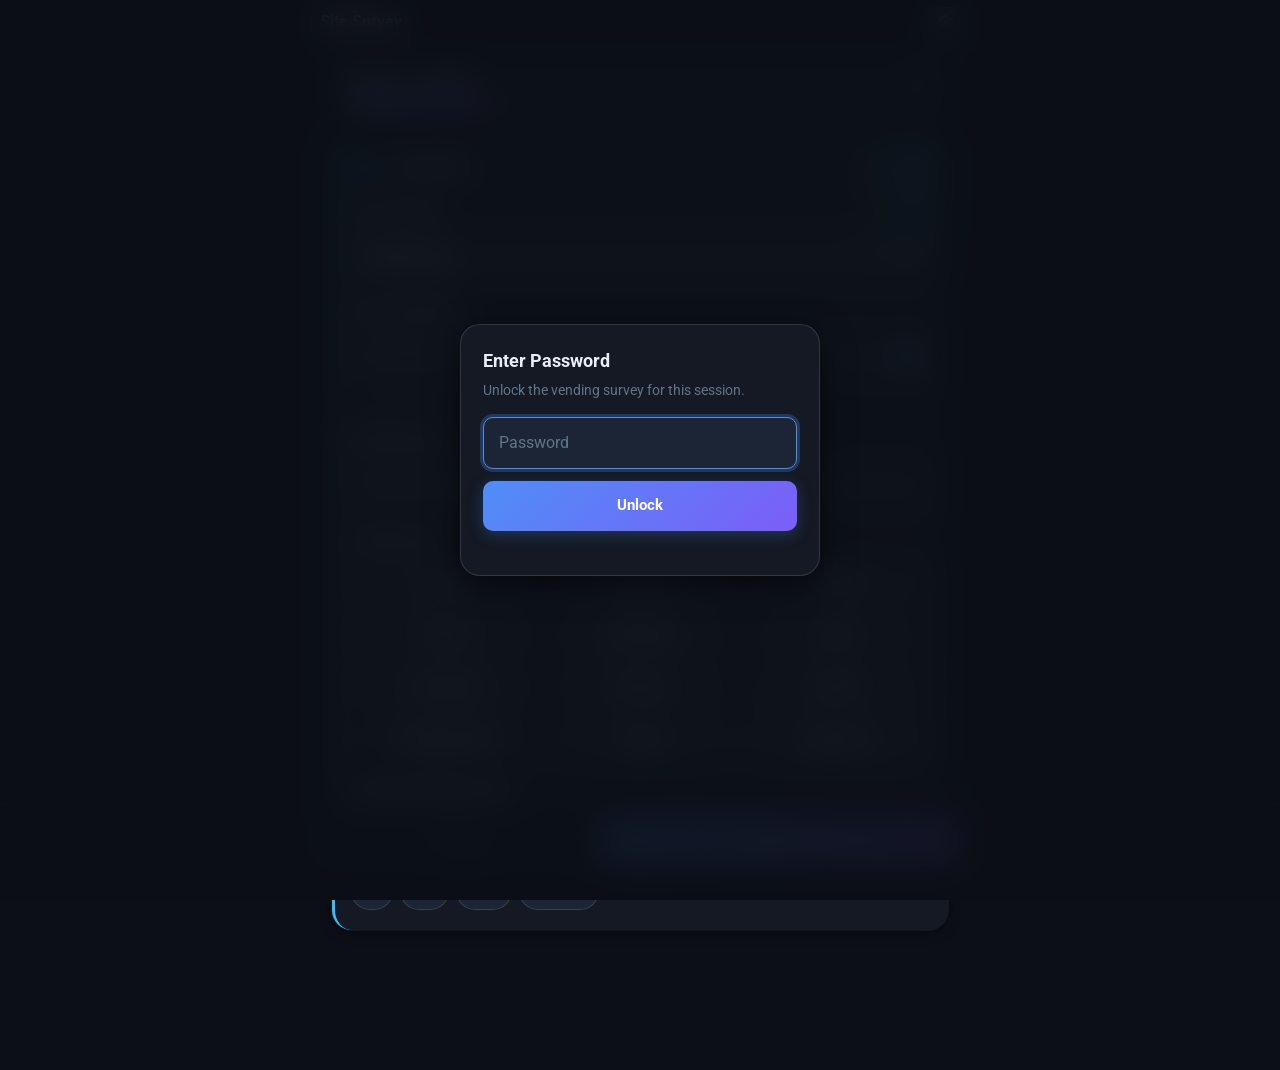
==== commit 8b4b405a: "Update v1.1" ====
--- a/index.html
+++ b/index.html
@@ -5,8 +5,16 @@
   <meta name="viewport" content="width=device-width, initial-scale=1, viewport-fit=cover">
   <meta name="theme-color" content="#0c0f16">
   <meta name="apple-mobile-web-app-capable" content="yes">
+  <meta name="mobile-web-app-capable" content="yes">
+  <meta name="apple-mobile-web-app-title" content="Site Survey">
   <meta name="apple-mobile-web-app-status-bar-style" content="black-translucent">
+  <meta name="format-detection" content="telephone=no">
   <title>Vending Site Survey</title>
+  <link rel="manifest" href="manifest.webmanifest">
+  <link rel="icon" href="assets/icons/favicon-32.png" sizes="32x32" type="image/png">
+  <link rel="icon" href="assets/icons/favicon-16.png" sizes="16x16" type="image/png">
+  <link rel="icon" href="assets/icons/icon.svg" type="image/svg+xml">
+  <link rel="apple-touch-icon" href="assets/icons/apple-touch-icon.png">
   <link rel="preconnect" href="https://fonts.googleapis.com">
   <link rel="preconnect" href="https://fonts.gstatic.com" crossorigin>
   <link href="https://fonts.googleapis.com/css2?family=Material+Symbols+Rounded:opsz,wght,FILL,GRAD@24,500,0,0&family=Roboto:wght@400;500;700;900&display=swap" rel="stylesheet">
--- a/assets/style.css
+++ b/assets/style.css
@@ -14,7 +14,7 @@
   --accent-gradient: linear-gradient(135deg, #4f8ef7, #7b5ef8);
   --topbar-bg: rgba(12, 15, 22, 0.88);
   --panel-bg: rgba(20, 25, 35, 0.78);
-  --action-bg: rgba(12, 15, 22, 0.93);
+  --action-bg: #0c0f16;
   --success: #34d399;
   --success-dim: rgba(52, 211, 153, 0.15);
   --warn: #fbbf24;
@@ -31,6 +31,7 @@
   --radius: 16px;
   --radius-lg: 20px;
   --tap: 50px;
+  --safe-top: env(safe-area-inset-top, 0px);
   --safe-bottom: env(safe-area-inset-bottom, 0px);
   --shadow-card: 0 2px 12px rgba(0, 0, 0, 0.5), 0 0 0 1px var(--border);
   --shadow-float: 0 8px 32px rgba(0, 0, 0, 0.6);
@@ -54,7 +55,7 @@
   --danger: #dc2626;
   --topbar-bg: rgba(255, 255, 255, 0.92);
   --panel-bg: rgba(255, 255, 255, 0.96);
-  --action-bg: rgba(255, 255, 255, 0.94);
+  --action-bg: #ffffff;
   --shadow-card: 0 8px 24px rgba(15, 23, 42, 0.07), 0 0 0 1px var(--border);
   --shadow-float: 0 12px 36px rgba(15, 23, 42, 0.16);
 }
@@ -101,7 +102,7 @@
   backdrop-filter: blur(20px) saturate(1.6);
   -webkit-backdrop-filter: blur(20px) saturate(1.6);
   border-bottom: 1px solid var(--border);
-  padding: 0 10px;
+  padding: var(--safe-top) 10px 0;
 }
 
 .topbar-inner {
@@ -110,8 +111,8 @@
   display: flex;
   align-items: center;
   gap: 8px;
-  min-height: 38px;
-  padding: 4px 0;
+  min-height: 44px;
+  padding: 6px 0;
 }
 
 .topbar-text h1 {
@@ -1025,10 +1026,12 @@
   bottom: 0;
   z-index: 20;
   background: var(--action-bg);
-  backdrop-filter: blur(20px) saturate(1.6);
-  -webkit-backdrop-filter: blur(20px) saturate(1.6);
   border-top: 1px solid var(--border-strong);
   padding: 12px 12px calc(12px + var(--safe-bottom));
+  backface-visibility: hidden;
+  contain: layout paint;
+  transform: translate3d(0, 0, 0);
+  will-change: transform;
 }
 
 .action-inner {
@@ -1133,6 +1136,9 @@
   font-size: 0.78rem;
   font-weight: 500;
   color: var(--muted);
+  overflow: hidden;
+  text-overflow: ellipsis;
+  white-space: nowrap;
 }
 
 .status.error   { color: var(--danger); }
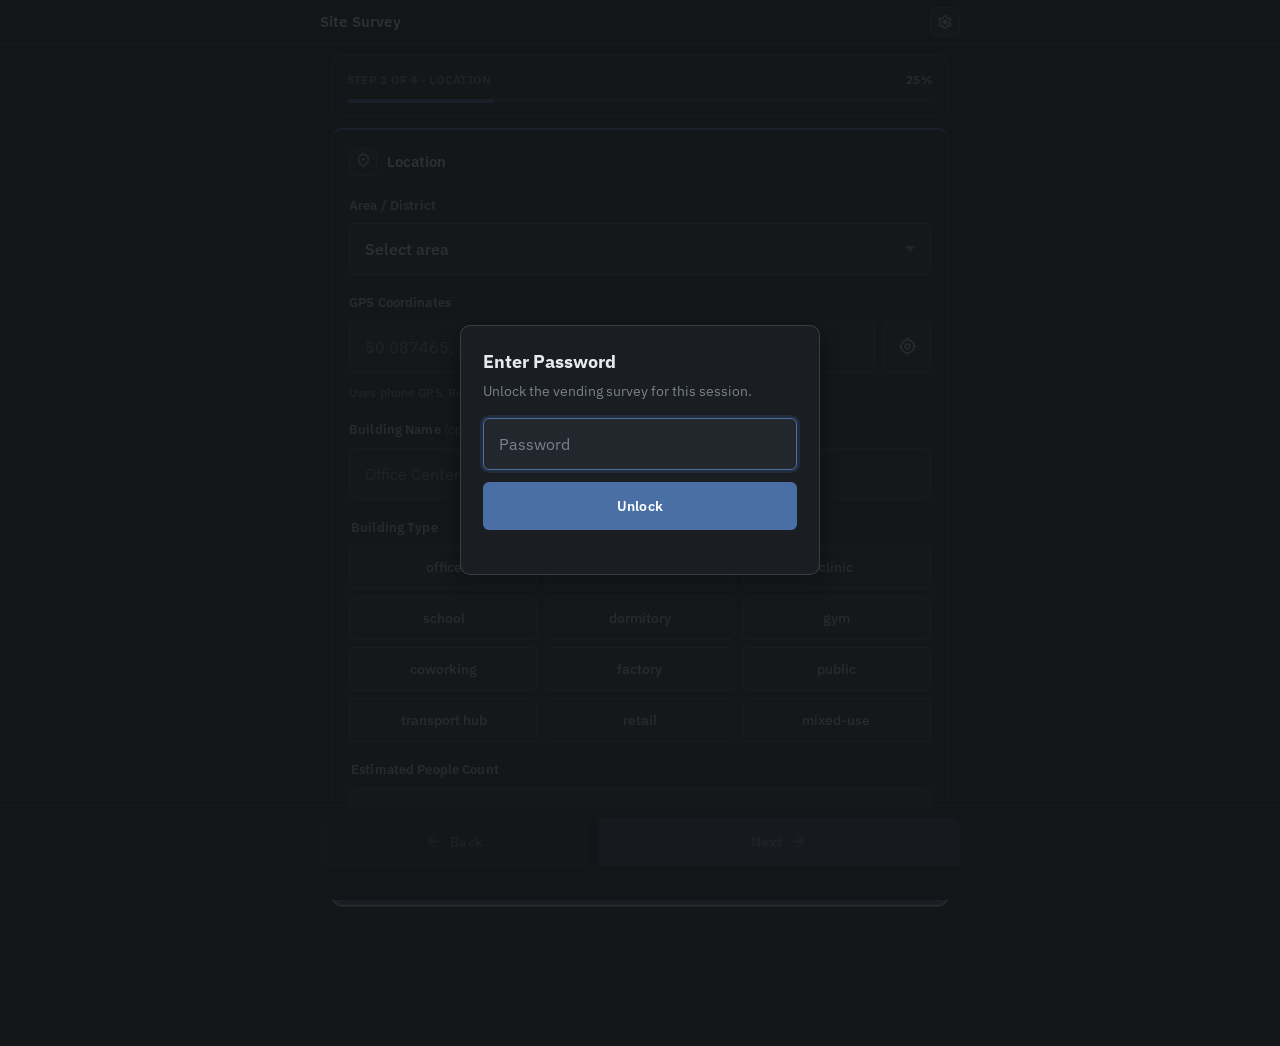
==== commit 9d400bdf: "Update v1.6" ====
--- a/index.html
+++ b/index.html
@@ -3,7 +3,7 @@
 <head>
   <meta charset="UTF-8">
   <meta name="viewport" content="width=device-width, initial-scale=1, viewport-fit=cover">
-  <meta name="theme-color" content="#0c0f16">
+  <meta name="theme-color" content="#141619">
   <meta name="apple-mobile-web-app-capable" content="yes">
   <meta name="mobile-web-app-capable" content="yes">
   <meta name="apple-mobile-web-app-title" content="Site Survey">
@@ -17,7 +17,7 @@
   <link rel="apple-touch-icon" href="assets/icons/apple-touch-icon.png">
   <link rel="preconnect" href="https://fonts.googleapis.com">
   <link rel="preconnect" href="https://fonts.gstatic.com" crossorigin>
-  <link href="https://fonts.googleapis.com/css2?family=Material+Symbols+Rounded:opsz,wght,FILL,GRAD@24,500,0,0&family=Roboto:wght@400;500;700;900&display=swap" rel="stylesheet">
+  <link href="https://fonts.googleapis.com/css2?family=IBM+Plex+Sans:wght@400;500;600;700&family=Material+Symbols+Outlined:opsz,wght,FILL,GRAD@24,400,0,0&display=swap" rel="stylesheet">
   <link rel="stylesheet" href="assets/style.css">
 </head>
 <body>
@@ -101,19 +101,28 @@
           <span class="label">Area / District</span>
           <select name="areaDistrict" autocomplete="address-level2" required>
             <option value="">Select area</option>
-            <option value="Prague 1">Prague 1</option>
-            <option value="Prague 2">Prague 2</option>
-            <option value="Prague 3">Prague 3</option>
-            <option value="Prague 4">Prague 4</option>
-            <option value="Prague 5">Prague 5</option>
-            <option value="Prague 6">Prague 6</option>
-            <option value="Prague 7">Prague 7</option>
-            <option value="Prague 8">Prague 8</option>
-            <option value="Prague 9">Prague 9</option>
-            <option value="Prague 10">Prague 10</option>
-            <option value="Karlin">Karlin</option>
-            <option value="Vysocany">Vysocany</option>
-            <option value="Smichov">Smichov</option>
+            <option value="Prague 1 - Staré Město, Josefov, Malá Strana, Hradčany">Prague 1 - Staré Město, Josefov, Malá Strana, Hradčany</option>
+            <option value="Prague 2 - Nové Město, Vinohrady, Vyšehrad">Prague 2 - Nové Město, Vinohrady, Vyšehrad</option>
+            <option value="Prague 3 - Žižkov">Prague 3 - Žižkov</option>
+            <option value="Prague 4 - Nusle, Michle, Pankrác, Chodov, Braník">Prague 4 - Nusle, Michle, Pankrác, Chodov, Braník</option>
+            <option value="Prague 5 - Smíchov, Stodůlky, Zličín">Prague 5 - Smíchov, Stodůlky, Zličín</option>
+            <option value="Prague 6 - Dejvice, Břevnov, Veleslavín">Prague 6 - Dejvice, Břevnov, Veleslavín</option>
+            <option value="Prague 7 - Holešovice, Letná">Prague 7 - Holešovice, Letná</option>
+            <option value="Prague 8 - Karlín, Libeň, Kobylisy">Prague 8 - Karlín, Libeň, Kobylisy</option>
+            <option value="Prague 9 - Vysočany, Prosek, Letňany">Prague 9 - Vysočany, Prosek, Letňany</option>
+            <option value="Prague 10 - Vršovice, Strašnice, Hostivař">Prague 10 - Vršovice, Strašnice, Hostivař</option>
+            <option value="Prague 11 - Chodov, Háje">Prague 11 - Chodov, Háje</option>
+            <option value="Prague 12 - Modřany">Prague 12 - Modřany</option>
+            <option value="Prague 13 - Stodůlky">Prague 13 - Stodůlky</option>
+            <option value="Prague 14 - Černý Most">Prague 14 - Černý Most</option>
+            <option value="Prague 15 - Hostivař, Horní Měcholupy">Prague 15 - Hostivař, Horní Měcholupy</option>
+            <option value="Prague 16 - Radotín">Prague 16 - Radotín</option>
+            <option value="Prague 17 - Řepy">Prague 17 - Řepy</option>
+            <option value="Prague 18 - Letňany">Prague 18 - Letňany</option>
+            <option value="Prague 19 - Kbely">Prague 19 - Kbely</option>
+            <option value="Prague 20 - Horní Počernice">Prague 20 - Horní Počernice</option>
+            <option value="Prague 21 - Újezd nad Lesy">Prague 21 - Újezd nad Lesy</option>
+            <option value="Prague 22 - Uhříněves">Prague 22 - Uhříněves</option>
           </select>
         </label>
 
@@ -190,11 +199,17 @@
         <div class="conditional collapsed" id="existingMachineFields">
           <label class="field">
             <span class="label">Operator Name</span>
-            <input type="text" name="operatorName" placeholder="Delikomat, Coca-Cola...">
-            <div class="chip-row compact">
-              <button type="button" class="chip chip-sm preset" data-target="operatorName" data-value="unknown">unknown</button>
-              <button type="button" class="chip chip-sm preset" data-target="operatorName" data-value="none">none</button>
+            <input type="text" name="operatorName" list="operatorNameOptions" placeholder="Delikomat, Coca-Cola...">
+            <datalist id="operatorNameOptions"></datalist>
+            <div class="chip-row compact" id="operatorNameChips">
             </div>
+          </label>
+
+          <label class="field">
+            <span class="label">IČO</span>
+            <input type="text" name="operatorIco" list="operatorIcoOptions" inputmode="numeric" placeholder="12345678">
+            <datalist id="operatorIcoOptions"></datalist>
+            <div class="chip-row compact" id="operatorIcoChips"></div>
           </label>
 
           <fieldset class="field">
--- a/assets/style.css
+++ b/assets/style.css
@@ -1,88 +1,92 @@
 :root {
-  --bg: #0c0f16;
-  --surface: #141923;
-  --surface-2: #1c2535;
-  --surface-3: #222d40;
-  --border: rgba(255, 255, 255, 0.07);
-  --border-strong: rgba(255, 255, 255, 0.13);
-  --highlight: rgba(255, 255, 255, 0.04);
-  --text: #e8eef8;
-  --text-dim: #c4cfe4;
-  --muted: #64748b;
-  --accent: #4f8ef7;
-  --accent-glow: rgba(79, 142, 247, 0.25);
-  --accent-gradient: linear-gradient(135deg, #4f8ef7, #7b5ef8);
-  --topbar-bg: rgba(12, 15, 22, 0.88);
-  --panel-bg: rgba(20, 25, 35, 0.78);
-  --action-bg: #0c0f16;
-  --success: #34d399;
-  --success-dim: rgba(52, 211, 153, 0.15);
-  --warn: #fbbf24;
-  --warn-dim: rgba(251, 191, 36, 0.15);
-  --danger: #f87171;
-  --danger-dim: rgba(248, 113, 113, 0.15);
-  --green-full: #059669;
-  --green-deep: #064e3b;
-  --red-full: #dc2626;
-  --red-deep: #7f1d1d;
-  --amber-full: #d97706;
-  --amber-deep: #78350f;
-  --radius-sm: 10px;
-  --radius: 16px;
-  --radius-lg: 20px;
-  --tap: 50px;
+  --bg: #141619;
+  --surface: #1a1d22;
+  --surface-2: #22262d;
+  --surface-3: #2a2f38;
+  --border: rgba(255, 255, 255, 0.08);
+  --border-strong: rgba(255, 255, 255, 0.14);
+  --highlight: rgba(255, 255, 255, 0.03);
+  --text: #e8eaed;
+  --text-dim: #b8bec8;
+  --muted: #7a828e;
+  --accent: #4a6fa5;
+  --accent-soft: rgba(74, 111, 165, 0.14);
+  --accent-glow: rgba(74, 111, 165, 0.18);
+  --topbar-bg: rgba(20, 22, 25, 0.94);
+  --panel-bg: rgba(26, 29, 34, 0.96);
+  --action-bg: #141619;
+  --success: #3d8b6e;
+  --success-dim: rgba(61, 139, 110, 0.14);
+  --warn: #b8860b;
+  --warn-dim: rgba(184, 134, 11, 0.14);
+  --danger: #c45c5c;
+  --danger-dim: rgba(196, 92, 92, 0.14);
+  --green-full: #2d6a4f;
+  --green-deep: #1b4332;
+  --red-full: #9b2c2c;
+  --red-deep: #63171b;
+  --amber-full: #92600a;
+  --amber-deep: #5c3d0a;
+  --radius-sm: 6px;
+  --radius: 8px;
+  --radius-lg: 10px;
+  --tap: 48px;
   --safe-top: env(safe-area-inset-top, 0px);
   --safe-bottom: env(safe-area-inset-bottom, 0px);
-  --shadow-card: 0 2px 12px rgba(0, 0, 0, 0.5), 0 0 0 1px var(--border);
-  --shadow-float: 0 8px 32px rgba(0, 0, 0, 0.6);
+  --shadow-card: 0 1px 2px rgba(0, 0, 0, 0.24), 0 0 0 1px var(--border);
+  --shadow-float: 0 4px 24px rgba(0, 0, 0, 0.32);
 }
 
 body[data-theme="light"] {
-  --bg: #f7f9fc;
+  --bg: #f3f4f6;
   --surface: #ffffff;
-  --surface-2: #f1f5f9;
-  --surface-3: #e2e8f0;
-  --border: rgba(15, 23, 42, 0.10);
-  --border-strong: rgba(15, 23, 42, 0.18);
-  --text: #0f172a;
-  --text-dim: #334155;
-  --muted: #667085;
-  --accent: #2563eb;
-  --accent-glow: rgba(37, 99, 235, 0.18);
-  --accent-gradient: linear-gradient(135deg, #2563eb, #7c3aed);
-  --success: #047857;
-  --warn: #b45309;
-  --danger: #dc2626;
-  --topbar-bg: rgba(255, 255, 255, 0.92);
-  --panel-bg: rgba(255, 255, 255, 0.96);
+  --surface-2: #f8f9fb;
+  --surface-3: #eceff3;
+  --border: rgba(15, 23, 42, 0.09);
+  --border-strong: rgba(15, 23, 42, 0.16);
+  --text: #111827;
+  --text-dim: #374151;
+  --muted: #6b7280;
+  --accent: #3d5f8a;
+  --accent-soft: rgba(61, 95, 138, 0.10);
+  --accent-glow: rgba(61, 95, 138, 0.14);
+  --success: #2d6a4f;
+  --warn: #92600a;
+  --danger: #9b2c2c;
+  --topbar-bg: rgba(255, 255, 255, 0.96);
+  --panel-bg: rgba(255, 255, 255, 0.98);
   --action-bg: #ffffff;
-  --shadow-card: 0 8px 24px rgba(15, 23, 42, 0.07), 0 0 0 1px var(--border);
-  --shadow-float: 0 12px 36px rgba(15, 23, 42, 0.16);
+  --shadow-card: 0 1px 3px rgba(15, 23, 42, 0.06), 0 0 0 1px var(--border);
+  --shadow-float: 0 8px 24px rgba(15, 23, 42, 0.10);
 }
 
 *, *::before, *::after { box-sizing: border-box; }
 
 html {
   -webkit-text-size-adjust: 100%;
+  background: var(--bg);
+  overscroll-behavior-y: none;
   scroll-behavior: smooth;
 }
 
 body {
   margin: 0;
-  font-family: 'Roboto', system-ui, -apple-system, sans-serif;
+  font-family: 'IBM Plex Sans', system-ui, -apple-system, sans-serif;
   background: var(--bg);
   color: var(--text);
   line-height: 1.5;
+  min-height: 100dvh;
+  overscroll-behavior-y: none;
   padding-bottom: calc(128px + var(--safe-bottom));
   -webkit-font-smoothing: antialiased;
 }
 
 .material-symbols-rounded {
-  font-family: 'Material Symbols Rounded';
+  font-family: 'Material Symbols Outlined';
   font-feature-settings: 'liga';
   -webkit-font-feature-settings: 'liga';
   font-style: normal;
-  font-variation-settings: 'FILL' 0, 'wght' 500, 'GRAD' 0, 'opsz' 24;
+  font-variation-settings: 'FILL' 0, 'wght' 400, 'GRAD' 0, 'opsz' 24;
   font-weight: normal;
   letter-spacing: normal;
   line-height: 1;
@@ -99,9 +103,7 @@
   top: 0;
   z-index: 10;
   background: var(--topbar-bg);
-  backdrop-filter: blur(20px) saturate(1.6);
-  -webkit-backdrop-filter: blur(20px) saturate(1.6);
-  border-bottom: 1px solid var(--border);
+  border-bottom: 1px solid var(--border-strong);
   padding: var(--safe-top) 10px 0;
 }
 
@@ -117,9 +119,9 @@
 
 .topbar-text h1 {
   margin: 0;
-  font-size: 1rem;
-  font-weight: 700;
-  letter-spacing: 0;
+  font-size: 0.95rem;
+  font-weight: 600;
+  letter-spacing: 0.01em;
   line-height: 1;
 }
 
@@ -139,11 +141,11 @@
   align-items: center;
   gap: 4px;
   margin-left: auto;
-  padding: 3px 7px;
-  border-radius: 999px;
-  background: rgba(79, 142, 247, 0.1);
-  border: 1px solid rgba(79, 142, 247, 0.25);
-  color: var(--accent);
+  padding: 3px 8px;
+  border-radius: var(--radius-sm);
+  background: var(--accent-soft);
+  border: 1px solid var(--border-strong);
+  color: var(--text-dim);
   font-size: 0.66rem;
   font-weight: 600;
   letter-spacing: 0.02em;
@@ -161,7 +163,7 @@
   width: 30px;
   height: 30px;
   border: 1px solid var(--border-strong);
-  border-radius: 8px;
+  border-radius: var(--radius-sm);
   background: var(--surface-2);
   color: var(--text-dim);
   cursor: pointer;
@@ -178,9 +180,8 @@
 }
 
 body[data-theme="light"] .settings-button {
-  background: #ffffff;
-  color: #475569;
-  box-shadow: 0 1px 3px rgba(15, 23, 42, 0.08);
+  background: var(--surface);
+  color: var(--text-dim);
 }
 
 /* Layout */
@@ -209,8 +210,8 @@
 .settings-header h2 {
   margin: 0;
   font-size: 0.95rem;
-  font-weight: 800;
-  letter-spacing: 0.01em;
+  font-weight: 600;
+  letter-spacing: 0;
 }
 
 .settings-header p {
@@ -233,7 +234,7 @@
   display: block;
   color: var(--text);
   font-size: 0.9rem;
-  font-weight: 700;
+  font-weight: 600;
 }
 
 .setting-row small {
@@ -271,8 +272,8 @@
 }
 
 .setting-row input[type="checkbox"]:checked {
-  background: var(--accent-gradient);
-  border-color: transparent;
+  background: var(--accent);
+  border-color: var(--accent);
 }
 
 .setting-row input[type="checkbox"]:checked::after {
@@ -295,7 +296,7 @@
   display: block;
   color: var(--text);
   font-size: 0.9rem;
-  font-weight: 700;
+  font-weight: 600;
 }
 
 .settings-link small {
@@ -306,7 +307,7 @@
 }
 
 .settings-link > .material-symbols-rounded {
-  color: var(--accent);
+  color: var(--muted);
   font-size: 1.15rem;
 }
 
@@ -350,7 +351,7 @@
   z-index: 1;
   background: var(--surface-2);
   color: var(--text);
-  font-weight: 800;
+  font-weight: 600;
 }
 
 .data-table td {
@@ -378,20 +379,21 @@
   align-items: center;
   gap: 12px;
   margin-bottom: 10px;
-  color: var(--text-dim);
-  font-size: 0.82rem;
-  font-weight: 700;
-  letter-spacing: 0.01em;
+  color: var(--muted);
+  font-size: 0.78rem;
+  font-weight: 600;
+  letter-spacing: 0.02em;
+  text-transform: uppercase;
 }
 
 .progress-meta span:last-child {
-  color: var(--accent);
+  color: var(--text-dim);
 }
 
 .progress-track {
-  height: 8px;
+  height: 4px;
   overflow: hidden;
-  border-radius: 999px;
+  border-radius: 2px;
   background: var(--surface-3);
 }
 
@@ -399,24 +401,22 @@
   width: 25%;
   height: 100%;
   border-radius: inherit;
-  background: var(--accent-gradient);
-  box-shadow: 0 0 16px var(--accent-glow);
-  transition: width 0.24s ease;
+  background: var(--accent);
+  transition: width 0.2s ease;
 }
 
 /* Cards */
 
 .card {
   --section-color: var(--accent);
-  --section-soft: rgba(79, 142, 247, 0.14);
   background: var(--surface);
   border-radius: var(--radius-lg);
-  padding: 20px 16px;
+  padding: 18px 16px;
   margin-bottom: 12px;
   box-shadow: var(--shadow-card);
   position: relative;
-  overflow: hidden;
-  border-left: 3px solid var(--section-color);
+  border: 1px solid var(--border);
+  border-top: 2px solid var(--section-color);
 }
 
 .survey-step {
@@ -425,13 +425,14 @@
 
 .survey-step.active {
   display: block;
-  animation: stepIn 0.18s ease-out;
+  min-height: calc(100dvh - var(--safe-top) - var(--safe-bottom) - 245px);
+  animation: stepIn 0.15s ease-out;
 }
 
 @keyframes stepIn {
   from {
     opacity: 0;
-    transform: translateY(8px);
+    transform: translateY(4px);
   }
   to {
     opacity: 1;
@@ -439,66 +440,11 @@
   }
 }
 
-.card::before {
-  content: '';
-  position: absolute;
-  inset: 0 0 auto;
-  height: 1px;
-  background: linear-gradient(90deg, transparent, rgba(255,255,255,0.09), transparent);
-  pointer-events: none;
-}
-
-.card::after {
-  content: '';
-  position: absolute;
-  top: -40px;
-  right: -60px;
-  width: 150px;
-  height: 150px;
-  border-radius: 50%;
-  background: var(--section-soft);
-  filter: blur(26px);
-  pointer-events: none;
-}
-
-.card-location {
-  --section-color: #38bdf8;
-  --section-soft: rgba(56, 189, 248, 0.14);
-}
-
-.card-machine {
-  --section-color: #f59e0b;
-  --section-soft: rgba(245, 158, 11, 0.14);
-}
-
-.card-amenities {
-  --section-color: #10b981;
-  --section-soft: rgba(16, 185, 129, 0.14);
-}
-
+.card-location,
+.card-machine,
+.card-amenities,
 .card-assessment {
-  --section-color: #a78bfa;
-  --section-soft: rgba(167, 139, 250, 0.14);
-}
-
-body[data-theme="light"] .card-location {
-  --section-color: #0284c7;
-  --section-soft: rgba(2, 132, 199, 0.10);
-}
-
-body[data-theme="light"] .card-machine {
-  --section-color: #b45309;
-  --section-soft: rgba(180, 83, 9, 0.10);
-}
-
-body[data-theme="light"] .card-amenities {
-  --section-color: #047857;
-  --section-soft: rgba(4, 120, 87, 0.10);
-}
-
-body[data-theme="light"] .card-assessment {
-  --section-color: #7c3aed;
-  --section-soft: rgba(124, 58, 237, 0.10);
+  --section-color: var(--accent);
 }
 
 .card-header {
@@ -509,35 +455,29 @@
 }
 
 .card-icon {
-  width: 30px;
-  height: 30px;
-  border-radius: 8px;
+  width: 28px;
+  height: 28px;
+  border-radius: var(--radius-sm);
   display: flex;
   align-items: center;
   justify-content: center;
-  color: var(--section-color);
+  color: var(--text-dim);
   flex-shrink: 0;
-  border: 1px solid var(--section-soft);
+  border: 1px solid var(--border-strong);
+  background: var(--surface-2);
 }
 
 .card-icon .material-symbols-rounded {
-  font-size: 1.15rem;
-}
-
-.card-icon.loc,
-.card-icon.mach,
-.card-icon.amen,
-.card-icon.rate {
-  background: var(--section-soft);
+  font-size: 1.05rem;
 }
 
 .card h2 {
   margin: 0;
-  font-size: 0.85rem;
-  font-weight: 700;
-  text-transform: uppercase;
-  letter-spacing: 0.07em;
-  color: var(--text-dim);
+  font-size: 0.92rem;
+  font-weight: 600;
+  text-transform: none;
+  letter-spacing: 0;
+  color: var(--text);
 }
 
 /* Fields */
@@ -559,8 +499,8 @@
 
 .label, legend.label {
   display: block;
-  margin-bottom: 9px;
-  font-size: 0.85rem;
+  margin-bottom: 8px;
+  font-size: 0.82rem;
   font-weight: 600;
   color: var(--text-dim);
   letter-spacing: 0.01em;
@@ -634,21 +574,21 @@
 .icon-action {
   width: var(--tap);
   min-height: var(--tap);
-  border: 1px solid rgba(79, 142, 247, 0.28);
+  border: 1px solid var(--border-strong);
   border-radius: var(--radius-sm);
-  background: rgba(79, 142, 247, 0.12);
-  color: #93c5fd;
+  background: var(--surface-2);
+  color: var(--text-dim);
   cursor: pointer;
   display: inline-flex;
   align-items: center;
   justify-content: center;
   touch-action: manipulation;
   -webkit-tap-highlight-color: transparent;
-  transition: background 0.12s, border-color 0.12s, transform 0.08s;
+  transition: background 0.12s, border-color 0.12s;
 }
 
 .icon-action:active {
-  transform: scale(0.96);
+  background: var(--surface-3);
 }
 
 .icon-action:disabled {
@@ -662,9 +602,9 @@
 }
 
 body[data-theme="light"] .icon-action {
-  background: #dbeafe;
-  border-color: #93c5fd;
-  color: #1d4ed8;
+  background: var(--surface-2);
+  border-color: var(--border-strong);
+  color: var(--text-dim);
 }
 
 /* Chips */
@@ -685,20 +625,19 @@
 .chip-row.wrap    { margin-top: 9px; }
 
 .chip {
-  min-height: 46px;
+  min-height: 44px;
   padding: 10px 14px;
   border: 1px solid var(--border-strong);
-  border-radius: 999px;
+  border-radius: var(--radius-sm);
   background: var(--surface-2);
   color: var(--text-dim);
   font: inherit;
-  font-size: 0.88rem;
+  font-size: 0.86rem;
   font-weight: 500;
   cursor: pointer;
   touch-action: manipulation;
   -webkit-tap-highlight-color: transparent;
-  transition: background 0.12s, border-color 0.12s, color 0.12s,
-              box-shadow 0.12s, transform 0.08s;
+  transition: background 0.12s, border-color 0.12s, color 0.12s;
   display: inline-flex;
   align-items: center;
   justify-content: center;
@@ -717,35 +656,24 @@
   font-size: 0.82rem;
 }
 
-.chip:active { transform: scale(0.96); }
+.fetched-operator,
+.fetched-ico {
+  border-color: var(--border-strong);
+  color: var(--text);
+}
 
 .chip.selected {
-  background: rgba(79, 142, 247, 0.18);
-  border-color: rgba(79, 142, 247, 0.55);
-  color: #93c5fd;
-  font-weight: 600;
-  box-shadow: 0 0 0 1px rgba(79, 142, 247, 0.3) inset;
+  background: var(--accent-soft);
+  border-color: var(--accent);
+  color: var(--text);
+  font-weight: 600;
 }
 
 body[data-theme="light"] .chip.selected {
-  background: #dbeafe;
-  border-color: #2563eb;
-  color: #1d4ed8;
-  box-shadow: 0 0 0 1px rgba(37, 99, 235, 0.22) inset;
-}
-
-.chip[data-value="office"] { border-color: rgba(56, 189, 248, 0.28); }
-.chip[data-value="warehouse"] { border-color: rgba(245, 158, 11, 0.3); }
-.chip[data-value="clinic"] { border-color: rgba(248, 113, 113, 0.28); }
-.chip[data-value="school"] { border-color: rgba(167, 139, 250, 0.32); }
-.chip[data-value="dormitory"] { border-color: rgba(99, 102, 241, 0.32); }
-.chip[data-value="gym"] { border-color: rgba(16, 185, 129, 0.3); }
-.chip[data-value="coworking"] { border-color: rgba(79, 142, 247, 0.32); }
-.chip[data-value="factory"] { border-color: rgba(148, 163, 184, 0.32); }
-.chip[data-value="public building"] { border-color: rgba(217, 70, 239, 0.28); }
-.chip[data-value="transport hub"] { border-color: rgba(20, 184, 166, 0.3); }
-.chip[data-value="retail"] { border-color: rgba(244, 114, 182, 0.28); }
-.chip[data-value="mixed-use"] { border-color: rgba(250, 204, 21, 0.3); }
+  background: var(--accent-soft);
+  border-color: var(--accent);
+  color: var(--text);
+}
 
 /* invalid group */
 .group-invalid .chip,
@@ -759,66 +687,64 @@
 }
 
 .chip-toggle.selected[data-value="yes"] {
-  background: rgba(5, 150, 105, 0.2);
-  border-color: rgba(52, 211, 153, 0.5);
-  color: #6ee7b7;
-  box-shadow: 0 0 0 1px rgba(52, 211, 153, 0.2) inset;
+  background: var(--success-dim);
+  border-color: var(--success);
+  color: var(--text);
 }
 
 body[data-theme="light"] .chip-toggle.selected[data-value="yes"] {
-  background: #d1fae5;
-  border-color: #10b981;
-  color: #047857;
+  background: var(--success-dim);
+  border-color: var(--success);
+  color: var(--text);
 }
 
 .chip-toggle.selected[data-value="no"] {
-  background: rgba(220, 38, 38, 0.18);
-  border-color: rgba(248, 113, 113, 0.45);
-  color: #fca5a5;
-  box-shadow: 0 0 0 1px rgba(248, 113, 113, 0.2) inset;
+  background: var(--danger-dim);
+  border-color: var(--danger);
+  color: var(--text);
 }
 
 body[data-theme="light"] .chip-toggle.selected[data-value="no"] {
-  background: #fee2e2;
-  border-color: #ef4444;
-  color: #b91c1c;
+  background: var(--danger-dim);
+  border-color: var(--danger);
+  color: var(--text);
 }
 
 /* access difficulty */
 .chip-low.selected {
-  background: rgba(5, 150, 105, 0.2);
-  border-color: rgba(52, 211, 153, 0.5);
-  color: #6ee7b7;
+  background: var(--success-dim);
+  border-color: var(--success);
+  color: var(--text);
 }
 
 body[data-theme="light"] .chip-low.selected {
-  background: #d1fae5;
-  border-color: #10b981;
-  color: #047857;
+  background: var(--success-dim);
+  border-color: var(--success);
+  color: var(--text);
 }
 
 .chip-med.selected {
-  background: rgba(217, 119, 6, 0.2);
-  border-color: rgba(251, 191, 36, 0.5);
-  color: #fcd34d;
+  background: var(--warn-dim);
+  border-color: var(--warn);
+  color: var(--text);
 }
 
 body[data-theme="light"] .chip-med.selected {
-  background: #fef3c7;
-  border-color: #d97706;
-  color: #92400e;
+  background: var(--warn-dim);
+  border-color: var(--warn);
+  color: var(--text);
 }
 
 .chip-high.selected {
-  background: rgba(220, 38, 38, 0.18);
-  border-color: rgba(248, 113, 113, 0.45);
-  color: #fca5a5;
+  background: var(--danger-dim);
+  border-color: var(--danger);
+  color: var(--text);
 }
 
 body[data-theme="light"] .chip-high.selected {
-  background: #fee2e2;
-  border-color: #ef4444;
-  color: #b91c1c;
+  background: var(--danger-dim);
+  border-color: var(--danger);
+  color: var(--text);
 }
 
 /* Score buttons */
@@ -835,145 +761,120 @@
 }
 
 .score-btn {
-  min-height: 50px;
+  min-height: 48px;
   padding: 0;
   border: 1px solid var(--border-strong);
   border-radius: var(--radius-sm);
   background: var(--surface-2);
   color: var(--text-dim);
   font: inherit;
-  font-size: 1rem;
-  font-weight: 700;
+  font-size: 0.95rem;
+  font-weight: 600;
   cursor: pointer;
   touch-action: manipulation;
   -webkit-tap-highlight-color: transparent;
-  transition: background 0.12s, border-color 0.12s, color 0.12s,
-              box-shadow 0.12s, transform 0.08s;
-}
-
-.score-btn:active { transform: scale(0.94); }
+  transition: background 0.12s, border-color 0.12s, color 0.12s;
+}
 
 .score-btn.selected {
-  color: #fff;
-  font-weight: 800;
+  color: var(--text);
+  font-weight: 700;
 }
 
 /* machine quality 1-5 */
-.score-btn:not(.score-potential).selected { background: rgba(79,142,247,0.25); border-color: rgba(79,142,247,0.6); color: #93c5fd; }
+.score-btn:not(.score-potential).selected {
+  background: var(--accent-soft);
+  border-color: var(--accent);
+  color: var(--text);
+}
 
 body[data-theme="light"] .score-btn:not(.score-potential).selected {
-  background: #dbeafe;
-  border-color: #2563eb;
-  color: #1d4ed8;
-}
-
-/* potential 1-10: tinted even unselected */
+  background: var(--accent-soft);
+  border-color: var(--accent);
+  color: var(--text);
+}
+
+/* potential 1-10: muted tint even unselected */
 .score-potential[data-value="1"],
 .score-potential[data-value="2"],
 .score-potential[data-value="3"] {
-  color: rgba(248, 113, 113, 0.5);
-}
-
-body[data-theme="light"] .score-potential[data-value="1"],
-body[data-theme="light"] .score-potential[data-value="2"],
-body[data-theme="light"] .score-potential[data-value="3"] {
-  color: rgba(185, 28, 28, 0.62);
+  color: var(--muted);
 }
 
 .score-potential[data-value="4"],
 .score-potential[data-value="5"],
 .score-potential[data-value="6"] {
-  color: rgba(251, 191, 36, 0.5);
-}
-
-body[data-theme="light"] .score-potential[data-value="4"],
-body[data-theme="light"] .score-potential[data-value="5"],
-body[data-theme="light"] .score-potential[data-value="6"] {
-  color: rgba(146, 64, 14, 0.62);
+  color: var(--muted);
 }
 
 .score-potential[data-value="7"],
 .score-potential[data-value="8"] {
-  color: rgba(52, 211, 153, 0.55);
-}
-
-body[data-theme="light"] .score-potential[data-value="7"],
-body[data-theme="light"] .score-potential[data-value="8"] {
-  color: rgba(4, 120, 87, 0.66);
+  color: var(--muted);
 }
 
 .score-potential[data-value="9"],
 .score-potential[data-value="10"] {
-  color: rgba(52, 211, 153, 0.8);
-}
-
-body[data-theme="light"] .score-potential[data-value="9"],
-body[data-theme="light"] .score-potential[data-value="10"] {
-  color: rgba(4, 120, 87, 0.85);
+  color: var(--text-dim);
 }
 
 .score-potential.selected[data-value="1"],
 .score-potential.selected[data-value="2"],
 .score-potential.selected[data-value="3"] {
-  background: rgba(220, 38, 38, 0.25);
-  border-color: rgba(248, 113, 113, 0.5);
-  color: var(--danger);
-  box-shadow: 0 0 12px rgba(248, 113, 113, 0.15);
+  background: var(--danger-dim);
+  border-color: var(--danger);
+  color: var(--text);
 }
 
 body[data-theme="light"] .score-potential.selected[data-value="1"],
 body[data-theme="light"] .score-potential.selected[data-value="2"],
 body[data-theme="light"] .score-potential.selected[data-value="3"] {
-  background: #fee2e2;
-  border-color: #ef4444;
-  color: #b91c1c;
+  background: var(--danger-dim);
+  border-color: var(--danger);
+  color: var(--text);
 }
 
 .score-potential.selected[data-value="4"],
 .score-potential.selected[data-value="5"],
 .score-potential.selected[data-value="6"] {
-  background: rgba(217, 119, 6, 0.22);
-  border-color: rgba(251, 191, 36, 0.5);
-  color: var(--warn);
-  box-shadow: 0 0 12px rgba(251, 191, 36, 0.15);
+  background: var(--warn-dim);
+  border-color: var(--warn);
+  color: var(--text);
 }
 
 body[data-theme="light"] .score-potential.selected[data-value="4"],
 body[data-theme="light"] .score-potential.selected[data-value="5"],
 body[data-theme="light"] .score-potential.selected[data-value="6"] {
-  background: #fef3c7;
-  border-color: #d97706;
-  color: #92400e;
+  background: var(--warn-dim);
+  border-color: var(--warn);
+  color: var(--text);
 }
 
 .score-potential.selected[data-value="7"],
 .score-potential.selected[data-value="8"] {
-  background: rgba(5, 150, 105, 0.22);
-  border-color: rgba(52, 211, 153, 0.5);
-  color: var(--success);
-  box-shadow: 0 0 12px rgba(52, 211, 153, 0.15);
+  background: var(--success-dim);
+  border-color: var(--success);
+  color: var(--text);
 }
 
 body[data-theme="light"] .score-potential.selected[data-value="7"],
 body[data-theme="light"] .score-potential.selected[data-value="8"] {
-  background: #d1fae5;
-  border-color: #10b981;
-  color: #047857;
+  background: var(--success-dim);
+  border-color: var(--success);
+  color: var(--text);
 }
 
 .score-potential.selected[data-value="9"],
 .score-potential.selected[data-value="10"] {
-  background: rgba(52, 211, 153, 0.22);
-  border-color: rgba(52, 211, 153, 0.6);
-  color: var(--success);
-  box-shadow: 0 0 16px rgba(52, 211, 153, 0.25);
+  background: var(--success-dim);
+  border-color: var(--success);
+  color: var(--text);
 }
 
 body[data-theme="light"] .score-potential.selected[data-value="9"],
 body[data-theme="light"] .score-potential.selected[data-value="10"] {
-  background: #bbf7d0;
-  border-color: #16a34a;
-  color: #166534;
+  background: var(--success-dim);
+  border-color: var(--success);
+  color: var(--text);
 }
 
 /* Hint */
@@ -1034,6 +935,16 @@
   will-change: transform;
 }
 
+.action-bar::after {
+  content: '';
+  position: absolute;
+  left: 0;
+  right: 0;
+  bottom: -80px;
+  height: 80px;
+  background: var(--action-bg);
+}
+
 .action-inner {
   max-width: 640px;
   margin: 0 auto;
@@ -1047,12 +958,12 @@
   border: 0;
   border-radius: var(--radius-sm);
   font: inherit;
-  font-size: 0.95rem;
-  font-weight: 700;
+  font-size: 0.9rem;
+  font-weight: 600;
   cursor: pointer;
   touch-action: manipulation;
   -webkit-tap-highlight-color: transparent;
-  transition: opacity 0.12s, transform 0.08s, box-shadow 0.15s;
+  transition: opacity 0.12s, background 0.12s;
   letter-spacing: 0.01em;
   display: inline-flex;
   align-items: center;
@@ -1064,7 +975,7 @@
   font-size: 1.08rem;
 }
 
-.btn:active { transform: scale(0.97); }
+.btn:active { opacity: 0.88; }
 
 .btn:disabled {
   opacity: 0.42;
@@ -1073,17 +984,16 @@
 }
 
 .btn-primary {
-  background: var(--accent-gradient);
+  background: var(--accent);
   color: #fff;
-  box-shadow: 0 4px 16px var(--accent-glow);
 }
 
 .btn-primary:hover {
-  box-shadow: 0 6px 20px rgba(79, 142, 247, 0.4);
+  background: color-mix(in srgb, var(--accent) 88%, white);
 }
 
 .btn-primary:disabled {
-  box-shadow: none;
+  opacity: 0.42;
 }
 
 .btn-ghost {
@@ -1093,19 +1003,19 @@
 }
 
 .btn-secondary {
-  background: rgba(79, 142, 247, 0.12);
-  color: #93c5fd;
-  border: 1px solid rgba(79, 142, 247, 0.25);
+  background: var(--surface-2);
+  color: var(--text-dim);
+  border: 1px solid var(--border-strong);
 }
 
 body[data-theme="light"] .btn-secondary {
-  background: #dbeafe;
-  border-color: #93c5fd;
-  color: #1d4ed8;
+  background: var(--surface-2);
+  border-color: var(--border-strong);
+  color: var(--text-dim);
 }
 
 body[data-theme="light"] .btn-primary {
-  box-shadow: 0 6px 18px rgba(37, 99, 235, 0.24);
+  background: var(--accent);
 }
 
 body[data-theme="light"] .status.error {
@@ -1153,9 +1063,7 @@
   display: grid;
   place-items: center;
   padding: 20px;
-  background: rgba(12, 15, 22, 0.82);
-  backdrop-filter: blur(16px);
-  -webkit-backdrop-filter: blur(16px);
+  background: rgba(20, 22, 25, 0.88);
 }
 
 .auth-card {
@@ -1196,18 +1104,18 @@
   position: fixed;
   left: 50%;
   bottom: calc(106px + var(--safe-bottom));
-  transform: translateX(-50%) translateY(0);
-  background: var(--surface-3);
+  transform: translateX(-50%);
+  background: var(--surface);
   border: 1px solid var(--border-strong);
   color: var(--text);
-  padding: 10px 20px;
-  border-radius: 999px;
-  font-size: 0.875rem;
+  padding: 10px 18px;
+  border-radius: var(--radius-sm);
+  font-size: 0.84rem;
   font-weight: 600;
   box-shadow: var(--shadow-float);
   z-index: 30;
   white-space: nowrap;
-  animation: toastIn 0.22s cubic-bezier(0.34,1.56,0.64,1);
+  animation: toastIn 0.18s ease-out;
 }
 
 .toast.hidden {
@@ -1215,8 +1123,8 @@
 }
 
 @keyframes toastIn {
-  from { opacity: 0; transform: translateX(-50%) translateY(10px) scale(0.95); }
-  to   { opacity: 1; transform: translateX(-50%) translateY(0) scale(1); }
+  from { opacity: 0; transform: translateX(-50%) translateY(6px); }
+  to   { opacity: 1; transform: translateX(-50%) translateY(0); }
 }
 
 /* Misc */
